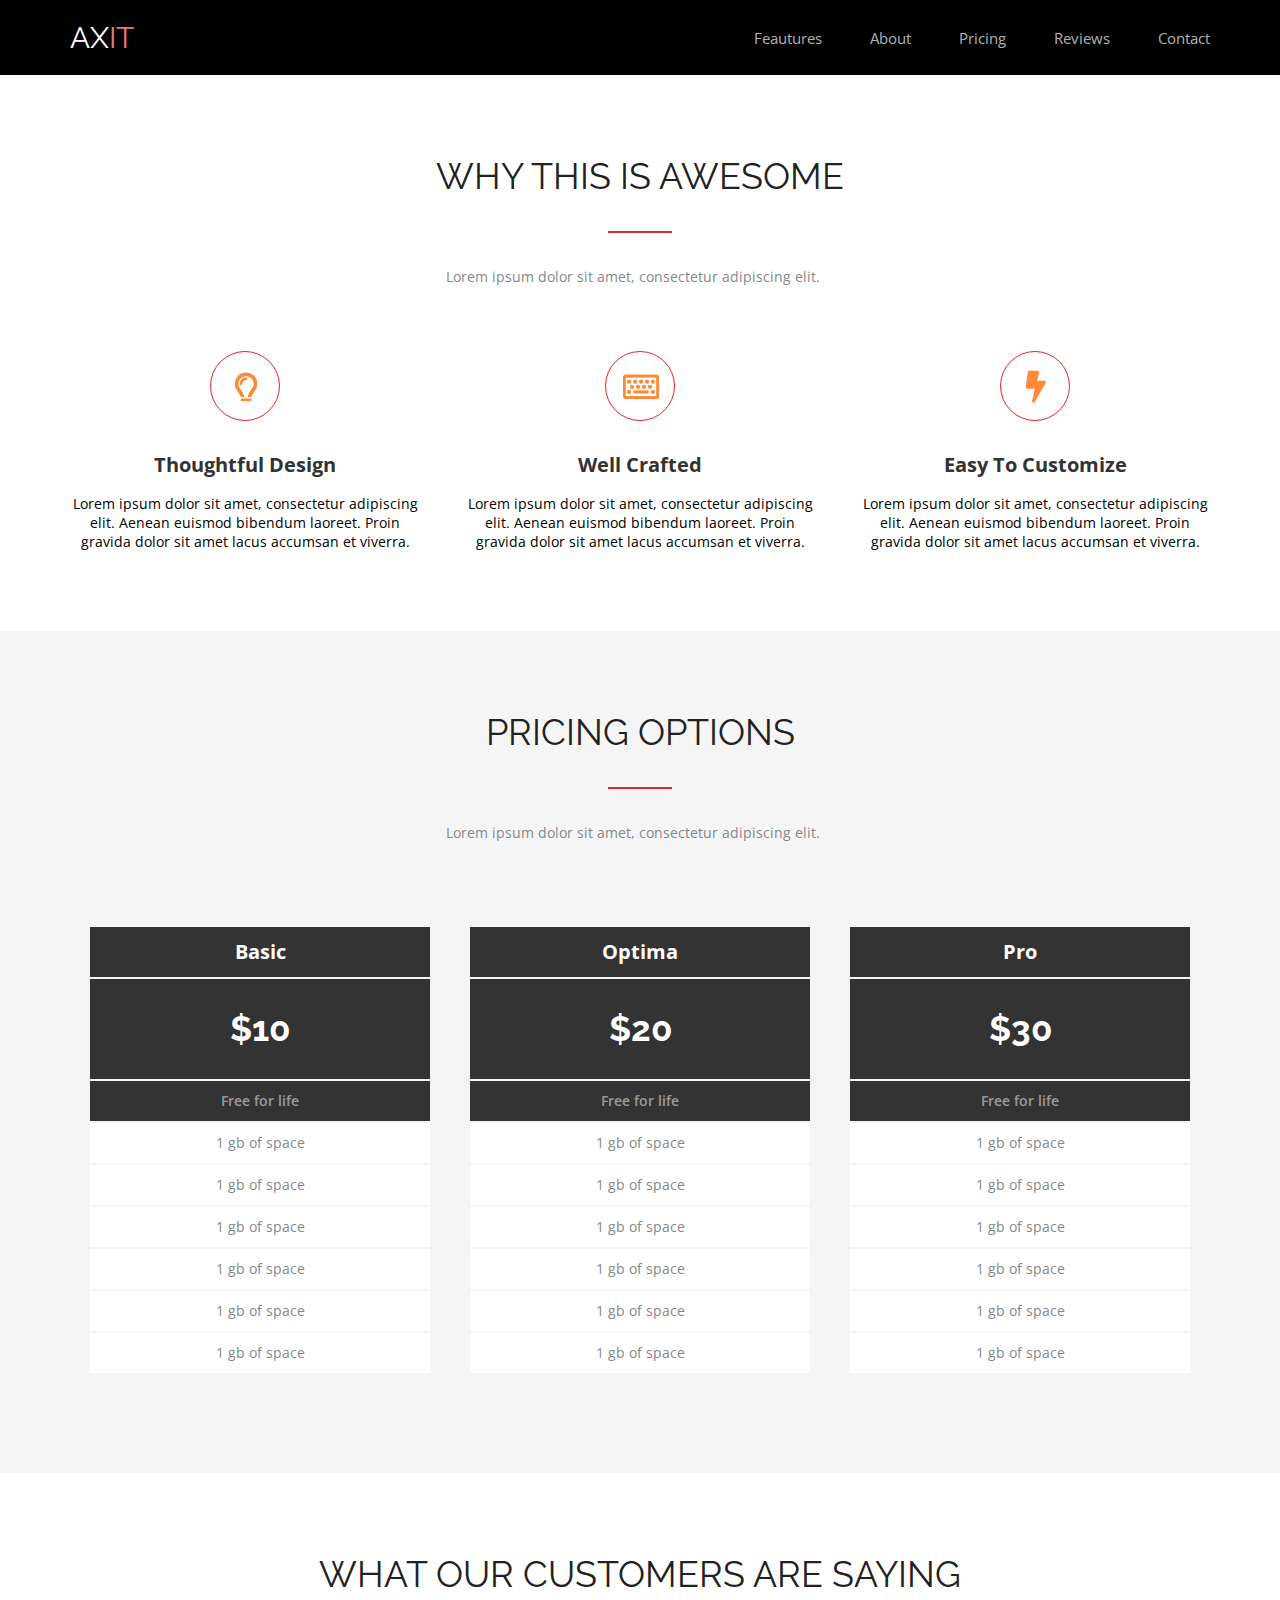
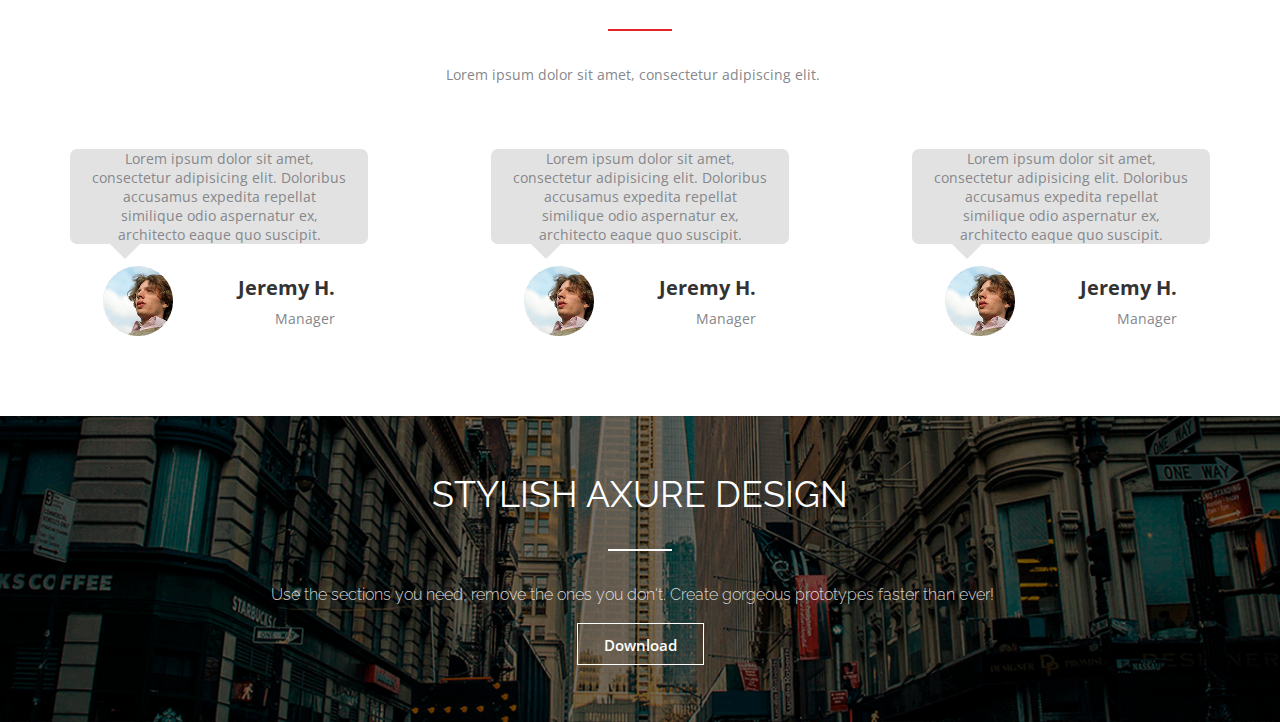
==== Homework-3/index.html @ 027e00f6 "added customers section" ====
<!DOCTYPE html>
<html lang="en">
<head>
    <meta charset="UTF-8">
    <meta name="viewport" content="width=device-width, initial-scale=1.0">
    <link rel="stylesheet" href="./css/index.css">
    <title>awesome</title>
</head>
<body>

    <header class="header">
        <div class="conteiner">
            <div class="header-wrap">
                <div class="logo">
                    AX<span>IT</span>
                </div>
                <nav class="navigation">
                    <ul class="navigation-list">
                        <li class="navigation-list__item">
                            <a href="#">feautures</a>
                        </li>
                        <li class="navigation-list__item">
                            <a href="#">about</a>
                        </li>
                        <li class="navigation-list__item">
                            <a href="#">pricing</a>
                        </li>
                        <li class="navigation-list__item">
                            <a href="#">reviews</a>
                        </li>
                        <li class="navigation-list__item">
                            <a href="#">contact</a>
                        </li>
                    </ul>
                </nav>
            </div>
        </div>

    </header>


    <section class="awesome">
        <div class="conteiner">
            <div class="heading">
                <h2 class="title">
                WHY THIS IS AWESOME
                </h2>
                <div class="description">
                <p>
                    Lorem ipsum dolor sit amet, consectetur adipiscing elit.
                </p>
                </div>
            </div>
            <div class="awesome-wrap">
                <div class="awesome-card">
                    <div class="awesome-card_img">
                        <img src="./img/lamp.png" alt="#">
                    </div>
                    <h3 class="awesome-card_title">Thoughtful Design</h3>
                    <div class="awesome-card_text">
                        <p>Lorem ipsum dolor sit amet, consectetur adipiscing 
                            elit. Aenean euismod bibendum laoreet. Proin gravida  dolor sit amet lacus accumsan et viverra.</p>
                    </div>
                </div>
                <div class="awesome-card">
                    <div class="awesome-card_img">
                        <img src="./img/keyboard.png" alt="#">
                    </div>
                    <h3 class="awesome-card_title">Well Crafted</h3>
                    <div class="awesome-card_text">
                        <p>Lorem ipsum dolor sit amet, consectetur adipiscing 
                            elit. Aenean euismod bibendum laoreet. Proin gravida  dolor sit amet lacus accumsan et viverra.
                            </p>
                    </div>
                </div>
                <div class="awesome-card">
                    <div class="awesome-card_img">
                        <img src="./img/lightning.png" alt="#">
                    </div>
                    <h3 class="awesome-card_title">Easy To Customize</h3>
                    <div class="awesome-card_text">
                        <p>Lorem ipsum dolor sit amet, consectetur adipiscing 
                            elit. Aenean euismod bibendum laoreet. Proin gravida  dolor sit amet lacus accumsan et viverra.</p>
                    </div>
                </div>
            </div>
        </div>
    </section>
    <section class="pricing">
        <div class="conteiner">
            <div class="heading">
                <h2 class="title">
                    pricing options
                </h2>
                <div class="description">
                <p>
                    Lorem ipsum dolor sit amet, consectetur adipiscing elit.
                </p>
                </div>
            </div>
            <div class="card-pricing">
                <ul class="list">
                    <div class="list-item">
                    <li class="list-item_tariff">
                        Basic
                    </li>
                    <li class="list-item_cost">
                        $10
                    </li>
                    <li class="list-item_duration">
                        Free for life
                    </li>
                    <li class="list-item_quantity">
                        1 gb of space
                    </li>
                    <li class="list-item_quantity">
                        1 gb of space
                    </li>
                    <li class="list-item_quantity">
                        1 gb of space
                    </li>
                    <li class="list-item_quantity">
                        1 gb of space
                    </li>
                    <li class="list-item_quantity">
                        1 gb of space
                    </li>
                    <li class="list-item_quantity">
                        1 gb of space
                    </li>
                    </div>
                </ul>
                <ul class="list">
                    <div class="list-item">
                    <li class="list-item_tariff">
                        Optima
                    </li>
                    <li class="list-item_cost">
                        $20
                    </li>
                    <li class="list-item_duration">
                        Free for life
                    </li>
                    <li class="list-item_quantity">
                        1 gb of space
                    </li>
                    <li class="list-item_quantity">
                        1 gb of space
                    </li>
                    <li class="list-item_quantity">
                        1 gb of space
                    </li>
                    <li class="list-item_quantity">
                        1 gb of space
                    </li>
                    <li class="list-item_quantity">
                        1 gb of space
                    </li>
                    <li class="list-item_quantity">
                        1 gb of space
                    </li>
                    </div>
                </ul>
                <ul class="list">
                    <div class="list-item">
                    <li class="list-item_tariff">
                        Pro
                    </li>
                    <li class="list-item_cost">
                        $30
                    </li>
                    <li class="list-item_duration">
                        Free for life
                    </li>
                    <li class="list-item_quantity">
                        1 gb of space
                    </li>
                    <li class="list-item_quantity">
                        1 gb of space
                    </li>
                    <li class="list-item_quantity">
                        1 gb of space
                    </li>
                    <li class="list-item_quantity">
                        1 gb of space
                    </li>
                    <li class="list-item_quantity">
                        1 gb of space
                    </li>
                    <li class="list-item_quantity">
                        1 gb of space
                    </li>
                    </div>
                </ul>
               
            </div>
        </div>
    </section>

    <section class="customers">
        <div class="conteiner">
            <div class="heading">
                <h2 class="title">
                    what our customers are saying
                </h2>
                <div class="description">
                <p>
                    Lorem ipsum dolor sit amet, consectetur adipiscing elit.
                </p>
                </div>
            </div>
            <div class="customers-wrap">
                <div class="customers-card">
                    <div class="customers-card-text">
                        <p>
                            Lorem ipsum dolor sit amet, 
                            consectetur adipisicing elit. Doloribus 
                            accusamus expedita repellat similique 
                            odio aspernatur ex, architecto eaque 
                            quo suscipit.
                    </div>
                    <div class="customers-card-customer">
                        <div class="customers-card-customer-img">
                            <img src="./img/avatar_2_u231@1X 1.png" alt="#">
                        </div>
                        <div class="customers-card-customer-description">
                            <span class="name">
                                Jeremy H.
                            </span>
                            <span class="profession">
                                Manager
                            </span>
                        </div>
                    </div>
                </div>
                <div class="customers-card">
                    <div class="customers-card-text">
                        <p>
                            Lorem ipsum dolor sit amet, 
                            consectetur adipisicing elit. Doloribus 
                            accusamus expedita repellat similique 
                            odio aspernatur ex, architecto eaque 
                            quo suscipit.
                        </p>
                    </div>
                    <div class="customers-card-customer">
                        <div class="customers-card-customer-img">
                            <img src="./img/avatar_2_u231@1X 1.png" alt="#">
                        </div>
                        <div class="customers-card-customer-description">
                            <span class="name">
                                Jeremy H.
                            </span>
                            <span class="profession">
                                Manager
                            </span>
                        </div>
                    </div>
                </div>
                <div class="customers-card">
                    <div class="customers-card-text">
                        <p>
                            Lorem ipsum dolor sit amet, 
                            consectetur adipisicing elit. Doloribus 
                            accusamus expedita repellat similique 
                            odio aspernatur ex, architecto eaque 
                            quo suscipit.
                        </p>
                    </div>
                    <div class="customers-card-customer">
                        <div class="customers-card-customer-img">
                            <img src="./img/avatar_2_u231@1X 1.png" alt="#">
                        </div>
                        <div class="customers-card-customer-description">
                            <span class="name">
                                Jeremy H.
                            </span>
                            <span class="profession">
                                Manager
                            </span>
                        </div>
                    </div>
                </div>
            </div>
        </div>
    </section>

    <section class="axura">
        <div class="conteiner">
            <div class="axura-heading">
                <h2 class="axura-title">
                    STYLISH AXURE DESIGN
                </h2>
                <div class="axura-description">
                <p>
                    Use the sections you need, remove the ones you don't.  Create gorgeous prototypes faster than ever!
                </p>
                </div>
            </div>
            
            <div class="button_wrap">
                <div class="button">
                    <a href="#" class="button_link">
                       Download
                   </a>
                   </div>
            </div> 
        </div>
    </section>
</body>
</html>
---- Homework-3/css/index.css ----
@import url(./fonts.css);
@import url(./awesome.css);
@import url(./pricing.css);
@import url(./header.css);
@import url(./axure.css);
@import url(./customers.css);

* {
    margin: 0;
    padding: 0;
    box-sizing: border-box;
    list-style: none;
    text-decoration: none;
}
html {
  font-family: "Open Sans", "Raleway", sans-serif;
}
.conteiner {
    max-width: 1170px;
    padding: 0 15px;
    margin: auto;
  }
.heading {
  margin-bottom: 65px;
}
  .title {
    color:#212121;
    text-align: center;
    font-size: 36px;
    font-weight: 400;
    font-family: "Raleway";
    text-transform: uppercase;
}
.description {
    color: #86878B;
    text-align: center;
    font-size: 14px;
    font-weight: 400;
    margin: 0 14px 19px 0;
}
.title:after {
  content: "";
  width: 64px;
  height: 2px;
  background-color: #E72424;
  margin: 34px auto 34px;
  display: block;
}
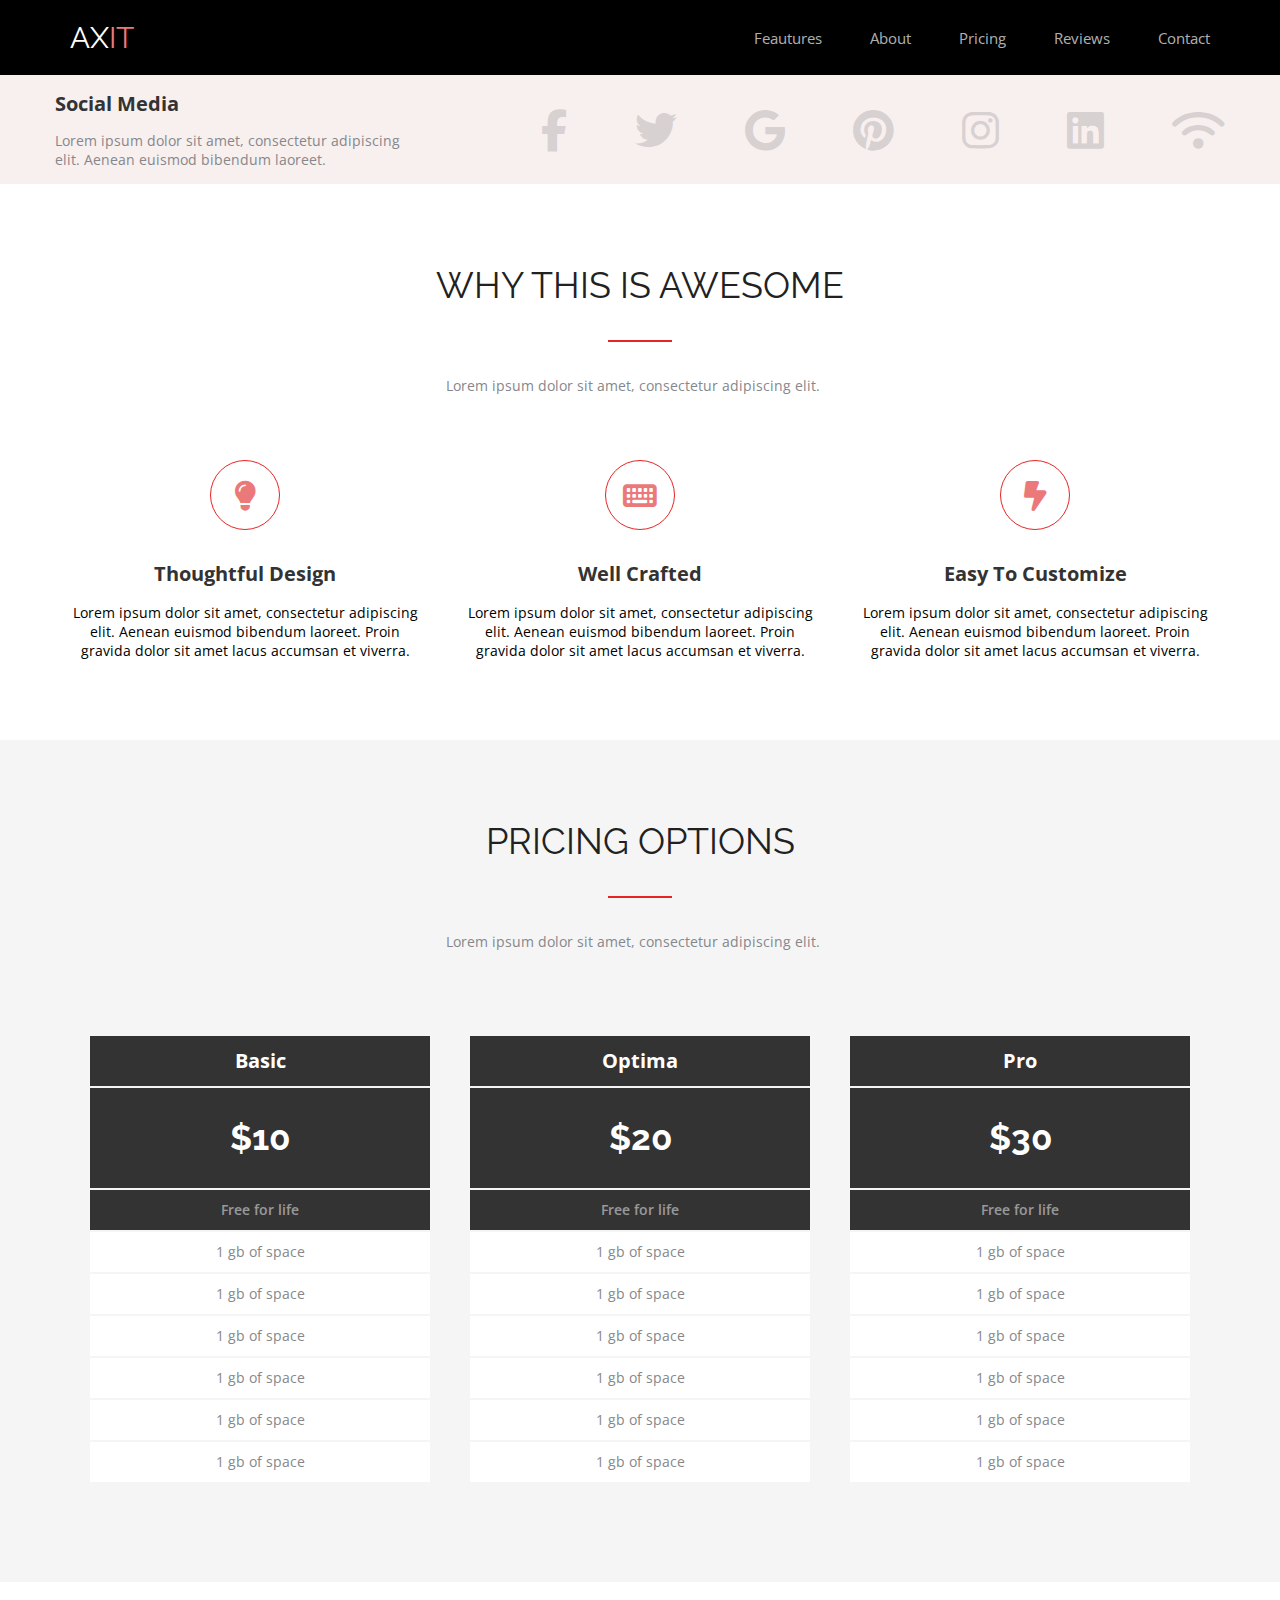
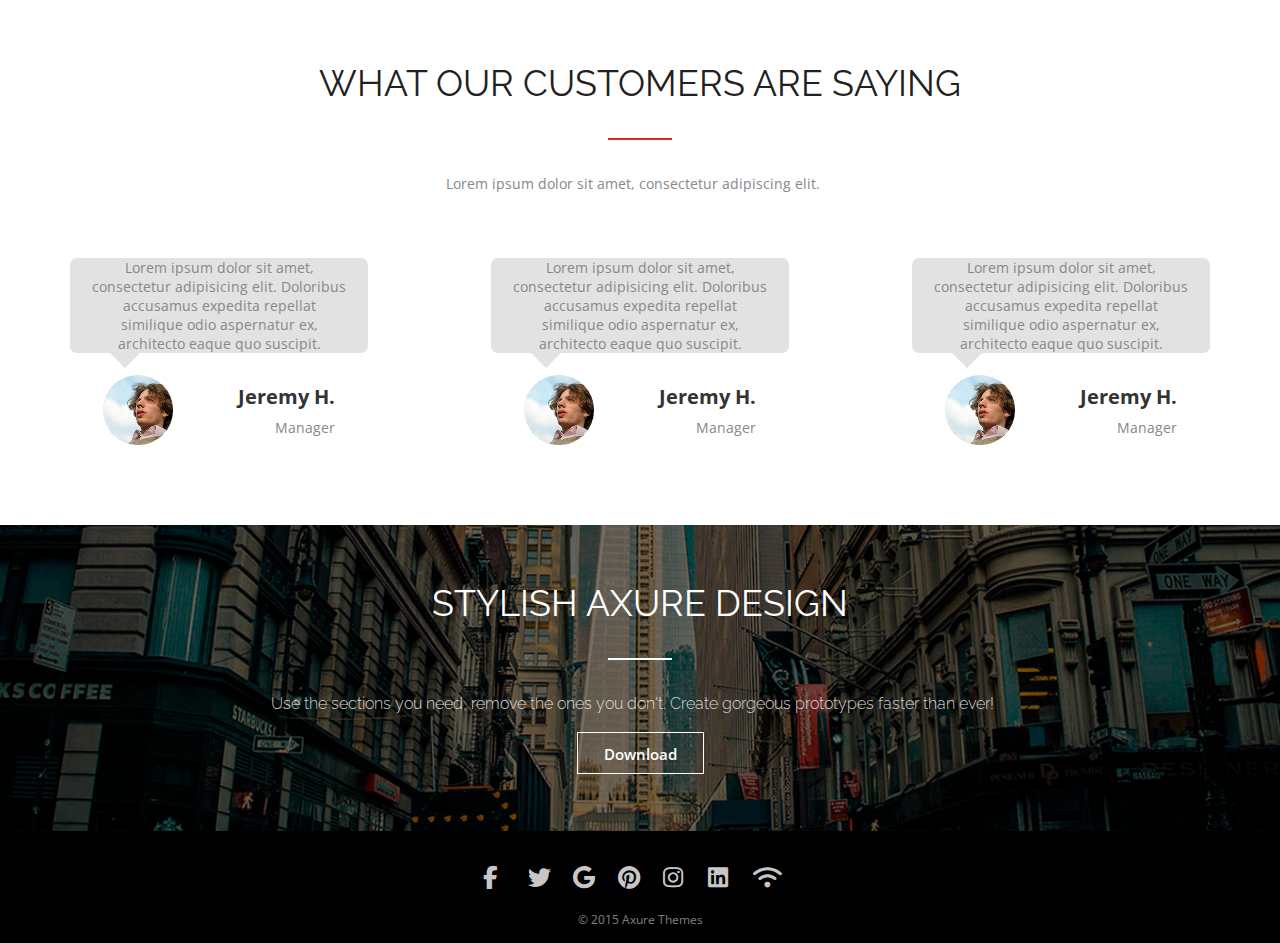
==== commit a34f8783: "added" ====
--- a/Homework-3/index.html
+++ b/Homework-3/index.html
@@ -38,6 +38,48 @@
 
     </header>
 
+    <section class="social">
+        <div class="conteiner">
+            <div class="social-wrap">
+                <div class="social-media">
+                    <h2 class="title-social">
+                        Social Media
+                    </h2>
+                    <div class="description-social">
+                        <p>
+                            Lorem ipsum dolor sit amet, consectetur adipiscing elit. 
+                            Aenean euismod bibendum laoreet. 
+                        </p>
+                    </div>
+                </div>
+                <div class="social-icons">
+                    <ul class="social-list">
+                    <li class="social-list-icon"> 
+                        <a class="social-list-icons" href="#"><i class="fa-brands fa-facebook-f"></i></a>
+                    </li>
+                    <li class="social-list-icon">
+                        <a href="#"><i class="fa-brands fa-twitter"></i></a>
+                    </li>
+                    <li class="social-list-icon">
+                        <a href="#"><i class="fa-brands fa-google"></i></a>
+                    </li>
+                    <li class="social-list-icon">
+                        <a href="#"><i class="fa-brands fa-pinterest"></i></a>
+                    </li>
+                    <li class="social-list-icon">
+                        <a href="#"><i class="fa-brands fa-instagram"></i></a>
+                    </li>
+                    <li class="social-list-icon">
+                        <a href="#"><i class="fa-brands fa-linkedin"></i></a>
+                    </li>
+                    <li class="social-list-icon">
+                        <a href="#"><i class="fa-solid fa-wifi"></i></a>
+                    </li>
+                    </ul>
+                </div>
+            </div>
+        </div>
+    </section>
 
     <section class="awesome">
         <div class="conteiner">
@@ -53,8 +95,7 @@
             </div>
             <div class="awesome-wrap">
                 <div class="awesome-card">
-                    <div class="awesome-card_img">
-                        <img src="./img/lamp.png" alt="#">
+                    <div class="awesome-card-circle_lightbulb">
                     </div>
                     <h3 class="awesome-card_title">Thoughtful Design</h3>
                     <div class="awesome-card_text">
@@ -63,8 +104,7 @@
                     </div>
                 </div>
                 <div class="awesome-card">
-                    <div class="awesome-card_img">
-                        <img src="./img/keyboard.png" alt="#">
+                    <div class="awesome-card-circle_keyboard">
                     </div>
                     <h3 class="awesome-card_title">Well Crafted</h3>
                     <div class="awesome-card_text">
@@ -74,8 +114,7 @@
                     </div>
                 </div>
                 <div class="awesome-card">
-                    <div class="awesome-card_img">
-                        <img src="./img/lightning.png" alt="#">
+                    <div class="awesome-card-circle_bolt-lightning">
                     </div>
                     <h3 class="awesome-card_title">Easy To Customize</h3>
                     <div class="awesome-card_text">
@@ -307,5 +346,37 @@
             </div> 
         </div>
     </section>
+    <footer class="footer">
+        <div class="conteiner">
+            <div class="footer-icons">
+                <ul class="footer-icons-list">
+                    <li class="list-icons"> 
+                        <a class="list-icons" href="#"><i class="fa-brands fa-facebook-f"></i></a>
+                    </li>
+                    <li class="list-icons">
+                        <a href="#"><i class="fa-brands fa-twitter"></i></a>
+                    </li>
+                    <li class="list-icons">
+                        <a href="#"><i class="fa-brands fa-google"></i></a>
+                    </li>
+                    <li class="list-icons">
+                        <a href="#"><i class="fa-brands fa-pinterest"></i></a>
+                    </li>
+                    <li class="list-icons">
+                        <a href="#"><i class="fa-brands fa-instagram"></i></a>
+                    </li>
+                    <li class="list-icons">
+                        <a href="#"><i class="fa-brands fa-linkedin"></i></a>
+                    </li>
+                    <li class="list-icons">
+                        <a href="#"><i class="fa-solid fa-wifi"></i></a>
+                    </li>
+                </ul>
+                <p>
+                    © 2015 Axure Themes
+                </p>
+            </div>
+        </div>
+    </footer>
 </body>
 </html>--- a/Homework-3/css/index.css
+++ b/Homework-3/css/index.css
@@ -4,6 +4,9 @@
 @import url(./header.css);
 @import url(./axure.css);
 @import url(./customers.css);
+@import url(./cdn.css);
+@import url(./social.css);
+@import url(./footer.css);
 
 * {
     margin: 0;
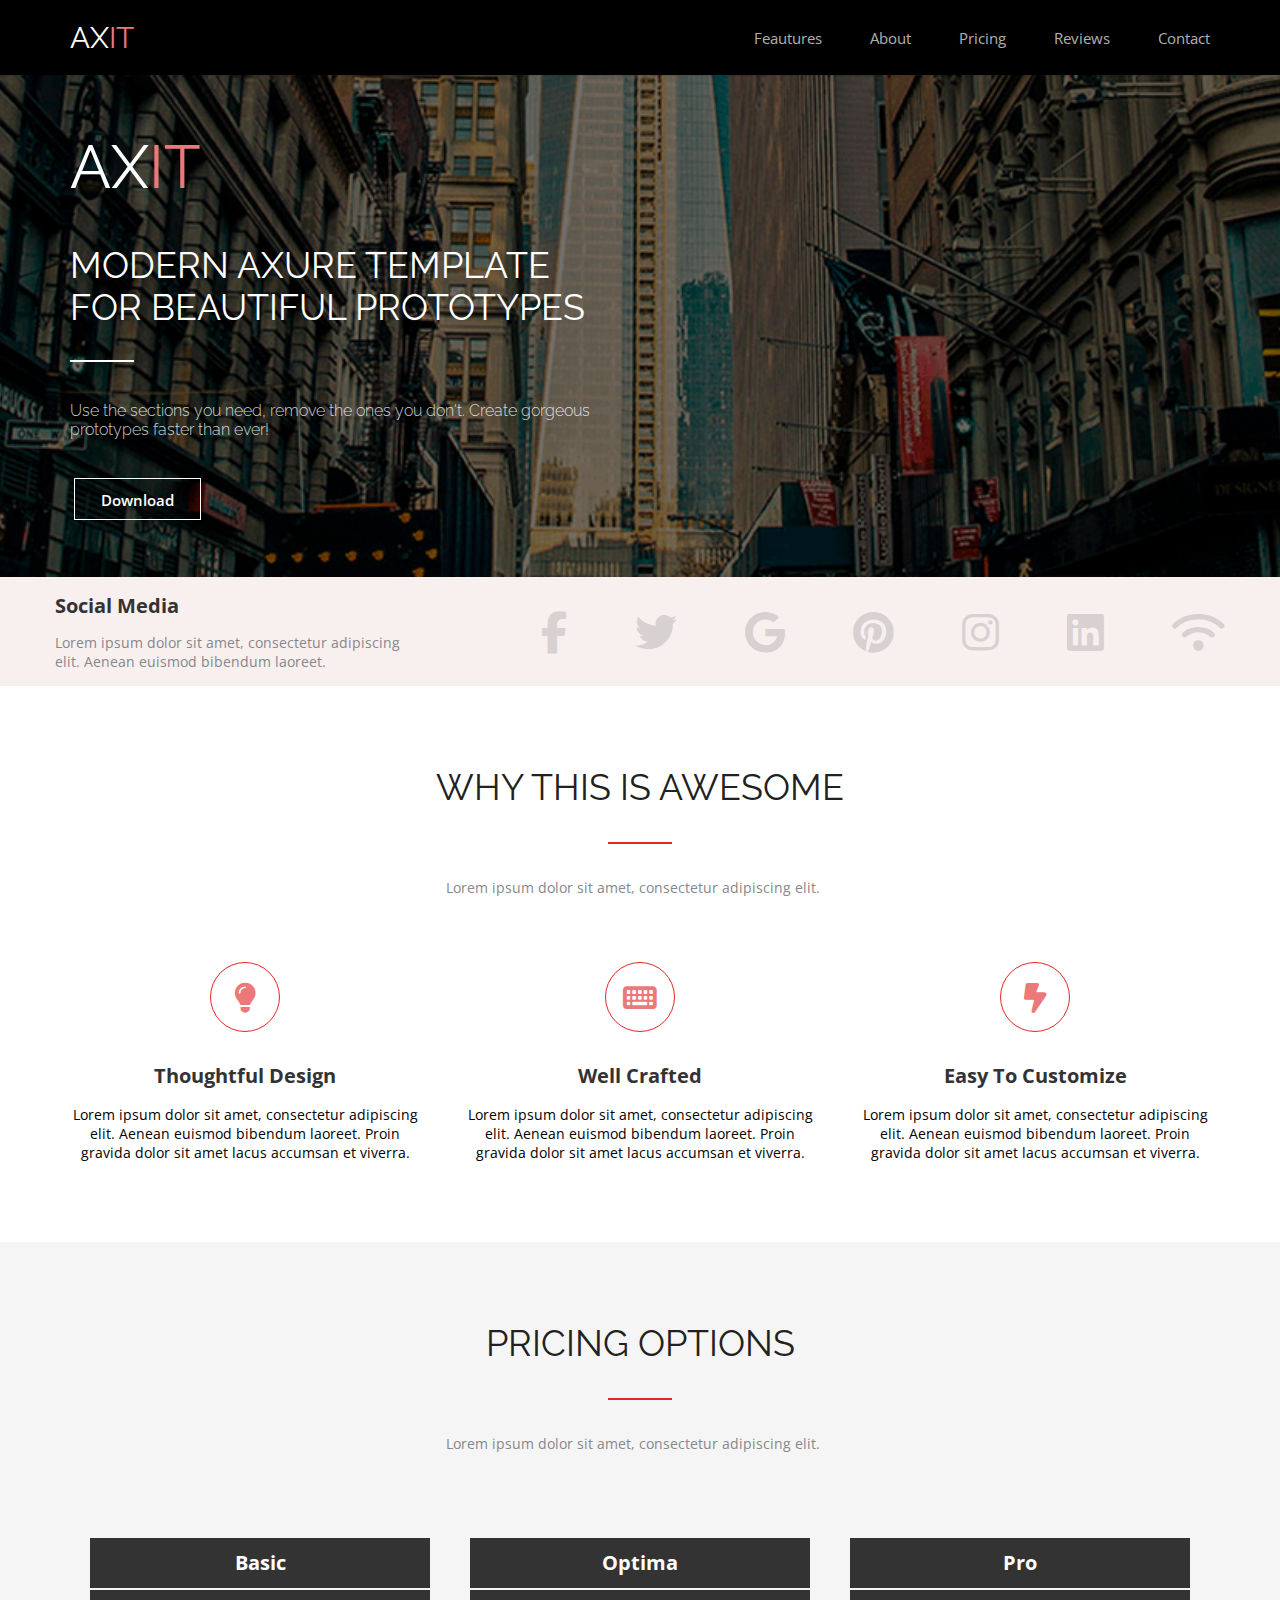
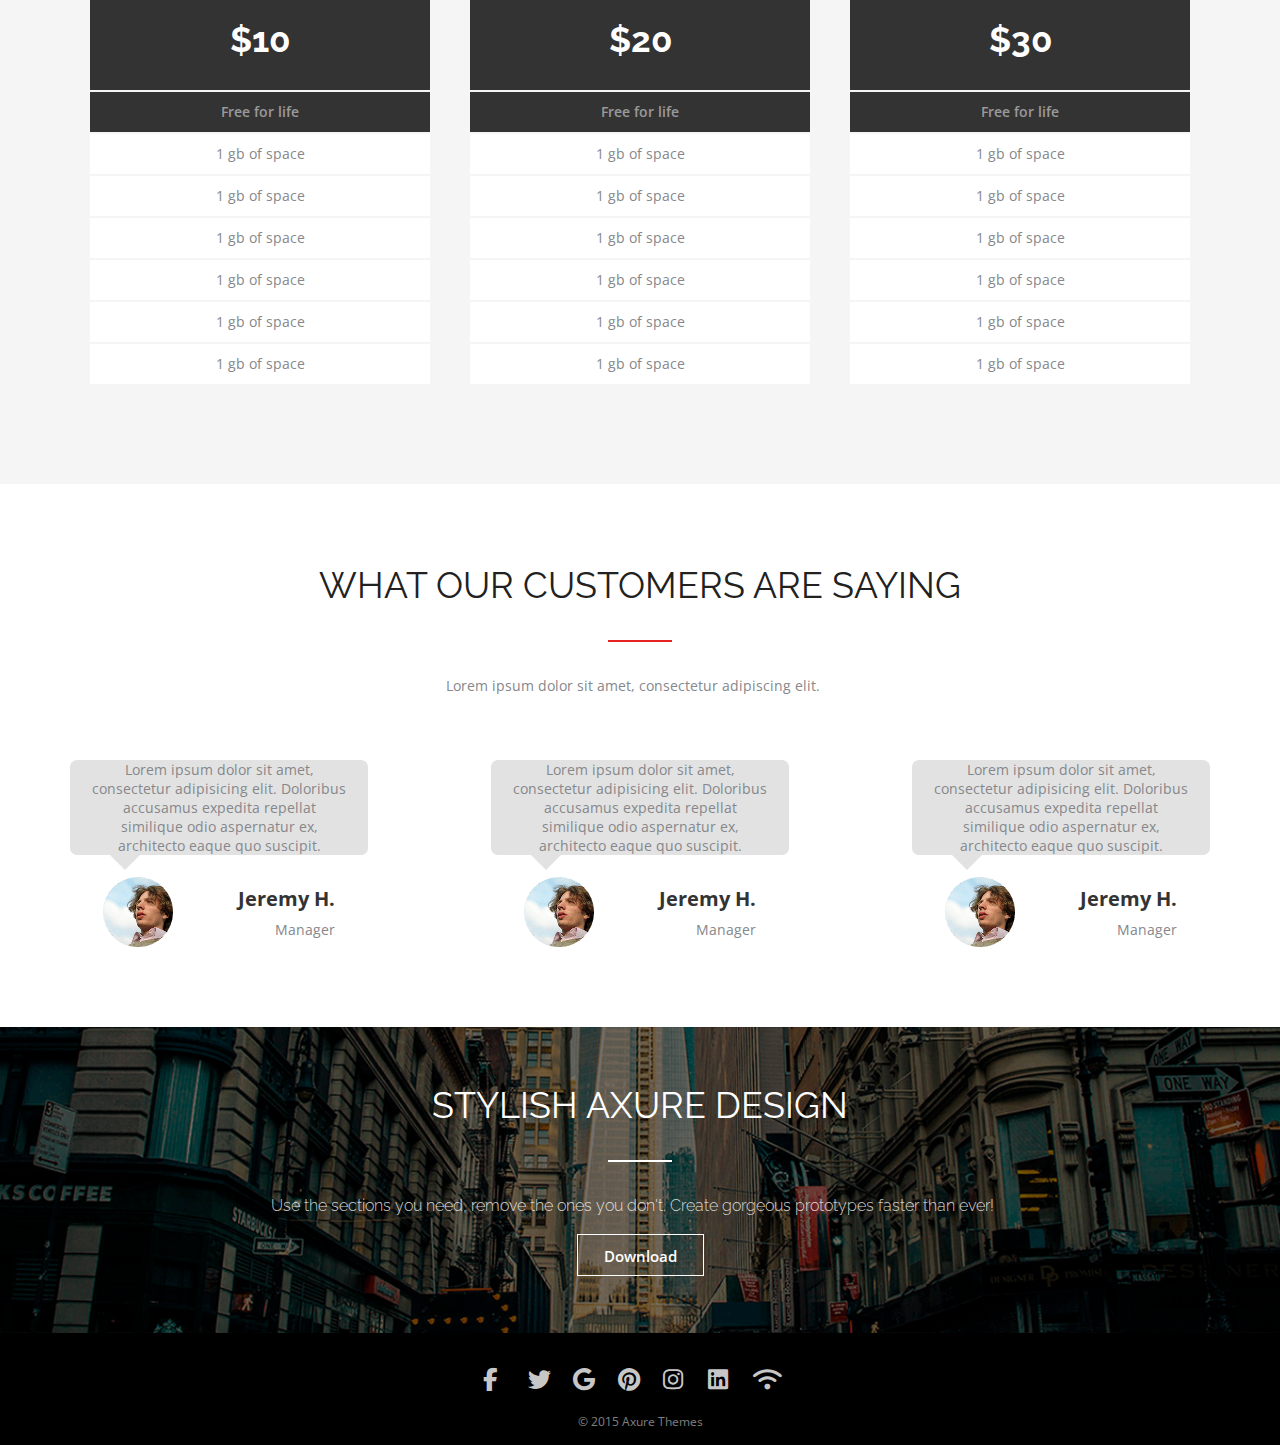
==== commit 767557db: "added start section axit" ====
--- a/Homework-3/index.html
+++ b/Homework-3/index.html
@@ -35,8 +35,36 @@
                 </nav>
             </div>
         </div>
-
     </header>
+
+    <section class="axit">
+        <div class="conteiner">
+            <div class="axit-wrap">
+                <div class="axit-information">
+                    <div class="logo_axit">
+                        AX<span>IT</span>
+                    </div>
+                    <div class="axit-heading">
+                        <h1 class="axit-title">
+                            MODERN AXURE TEMPLATE FOR BEAUTIFUL PROTOTYPES
+                        </h1>
+                        <div class="axit-description">
+                        <p>
+                            Use the sections you need, remove the ones you don't.  Create gorgeous prototypes faster than ever!
+                        </p>
+                        </div>
+                    </div>
+                    <div class="button_wrap">
+                        <div class="button">
+                            <a href="#" class="button_link">
+                               Download
+                           </a>
+                           </div>
+                    </div> 
+                </div>
+            </div>
+        </div>
+    </section>
 
     <section class="social">
         <div class="conteiner">
@@ -54,26 +82,40 @@
                 </div>
                 <div class="social-icons">
                     <ul class="social-list">
-                    <li class="social-list-icon"> 
-                        <a class="social-list-icons" href="#"><i class="fa-brands fa-facebook-f"></i></a>
-                    </li>
-                    <li class="social-list-icon">
-                        <a href="#"><i class="fa-brands fa-twitter"></i></a>
-                    </li>
-                    <li class="social-list-icon">
-                        <a href="#"><i class="fa-brands fa-google"></i></a>
-                    </li>
-                    <li class="social-list-icon">
-                        <a href="#"><i class="fa-brands fa-pinterest"></i></a>
-                    </li>
-                    <li class="social-list-icon">
-                        <a href="#"><i class="fa-brands fa-instagram"></i></a>
-                    </li>
-                    <li class="social-list-icon">
-                        <a href="#"><i class="fa-brands fa-linkedin"></i></a>
-                    </li>
-                    <li class="social-list-icon">
-                        <a href="#"><i class="fa-solid fa-wifi"></i></a>
+                    <li class="social_list_icon"> 
+                        <a href="#" class="icon-link">
+                            <i class="fa-brands fa-facebook-f list_icon"></i>
+                        </a>
+                    </li>
+                    <li class="social_list_icon">
+                        <a href="#" class="icon-link">
+                            <i class="fa-brands fa-twitter list_icon"></i>
+                        </a>
+                    </li>
+                    <li class="social_list_icon">
+                        <a href="#" class="icon-link">
+                            <i class="fa-brands fa-google list_icon"></i>
+                        </a>
+                    </li>
+                    <li class="social_list_icon">
+                        <a href="#" class="icon-link">
+                            <i class="fa-brands fa-pinterest list_icon"></i>
+                        </a>
+                    </li>
+                    <li class="social_list_icon">
+                        <a href="#" class="icon-link">
+                            <i class="fa-brands fa-instagram list_icon"></i>
+                        </a>
+                    </li>
+                    <li class="social_list_icon">
+                        <a href="#" class="icon-link">
+                            <i class="fa-brands fa-linkedin list_icon"></i>
+                        </a>
+                    </li>
+                    <li class="social_list_icon">
+                        <a href="#" class="icon-link">
+                            <i class="fa-solid fa-wifi list_icon"></i>
+                        </a>
                     </li>
                     </ul>
                 </div>
--- a/Homework-3/css/index.css
+++ b/Homework-3/css/index.css
@@ -7,6 +7,7 @@
 @import url(./cdn.css);
 @import url(./social.css);
 @import url(./footer.css);
+@import url(./axit.css);
 
 * {
     margin: 0;
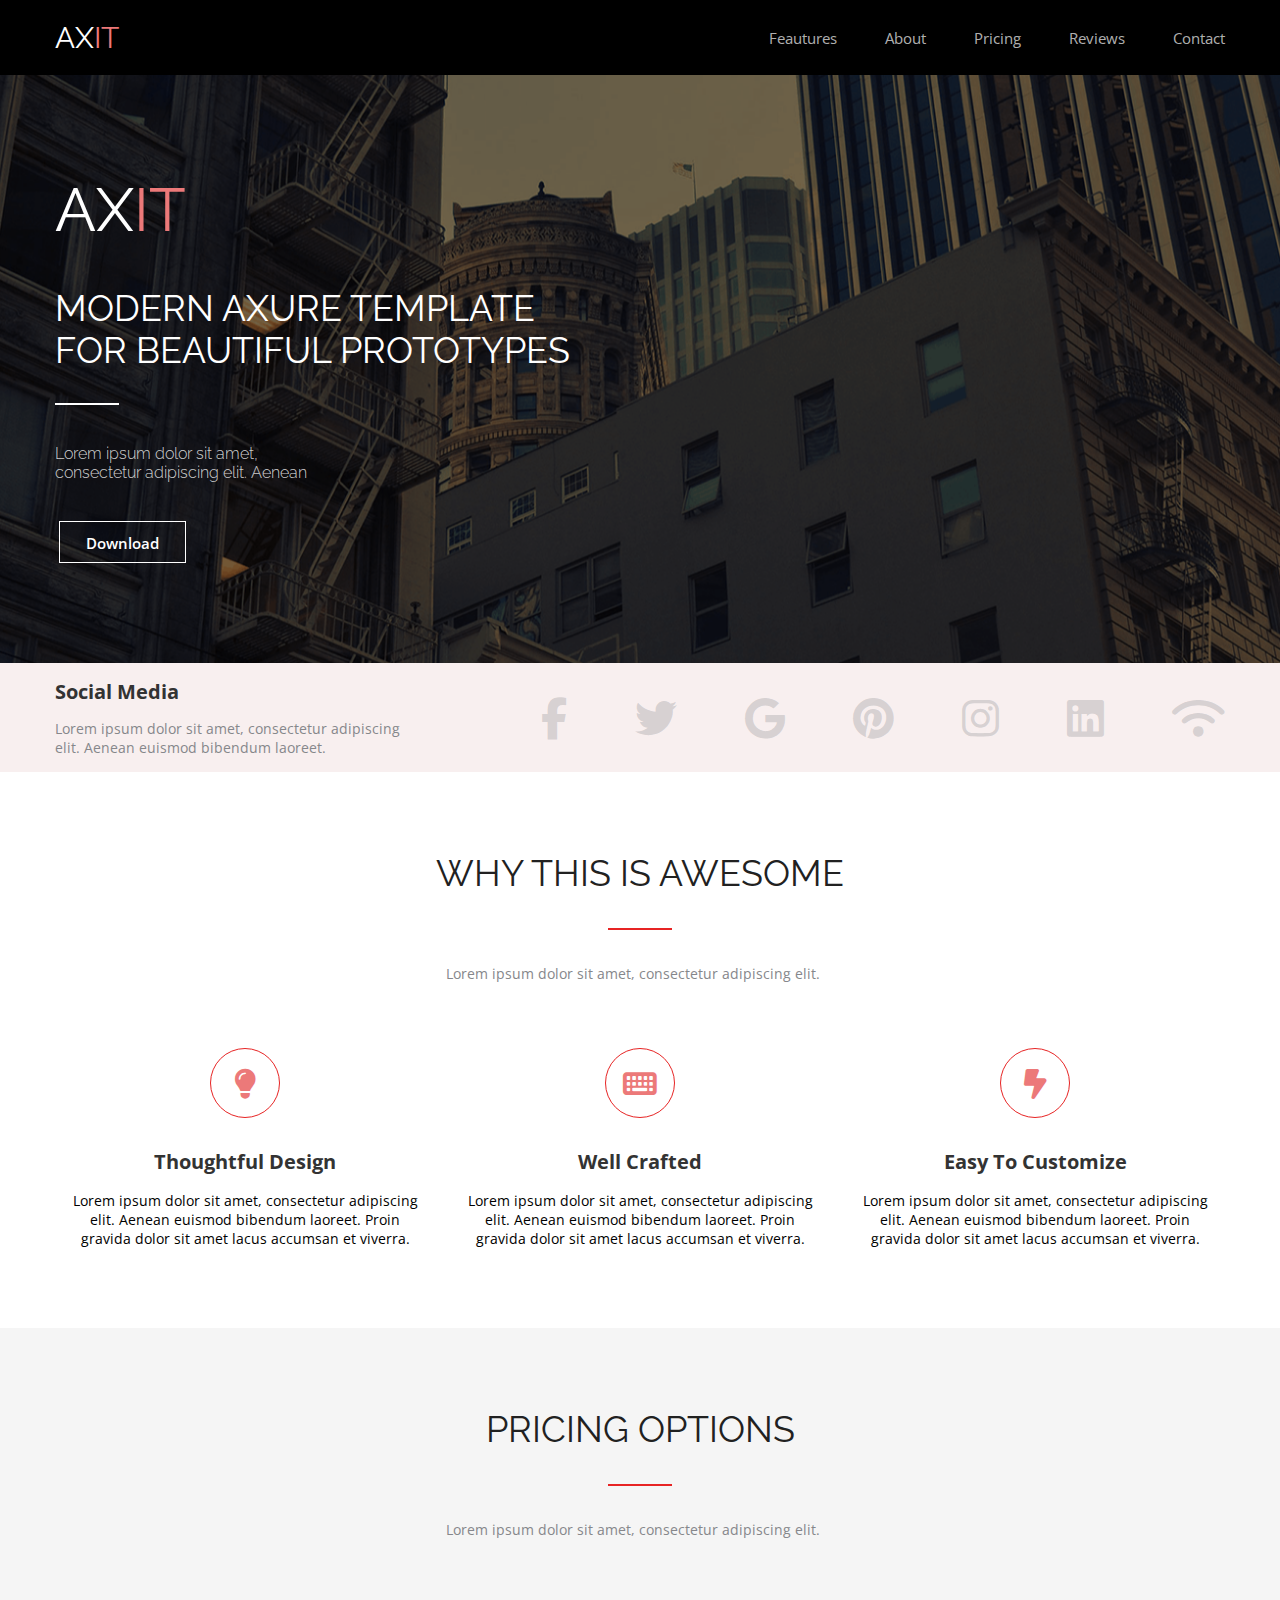
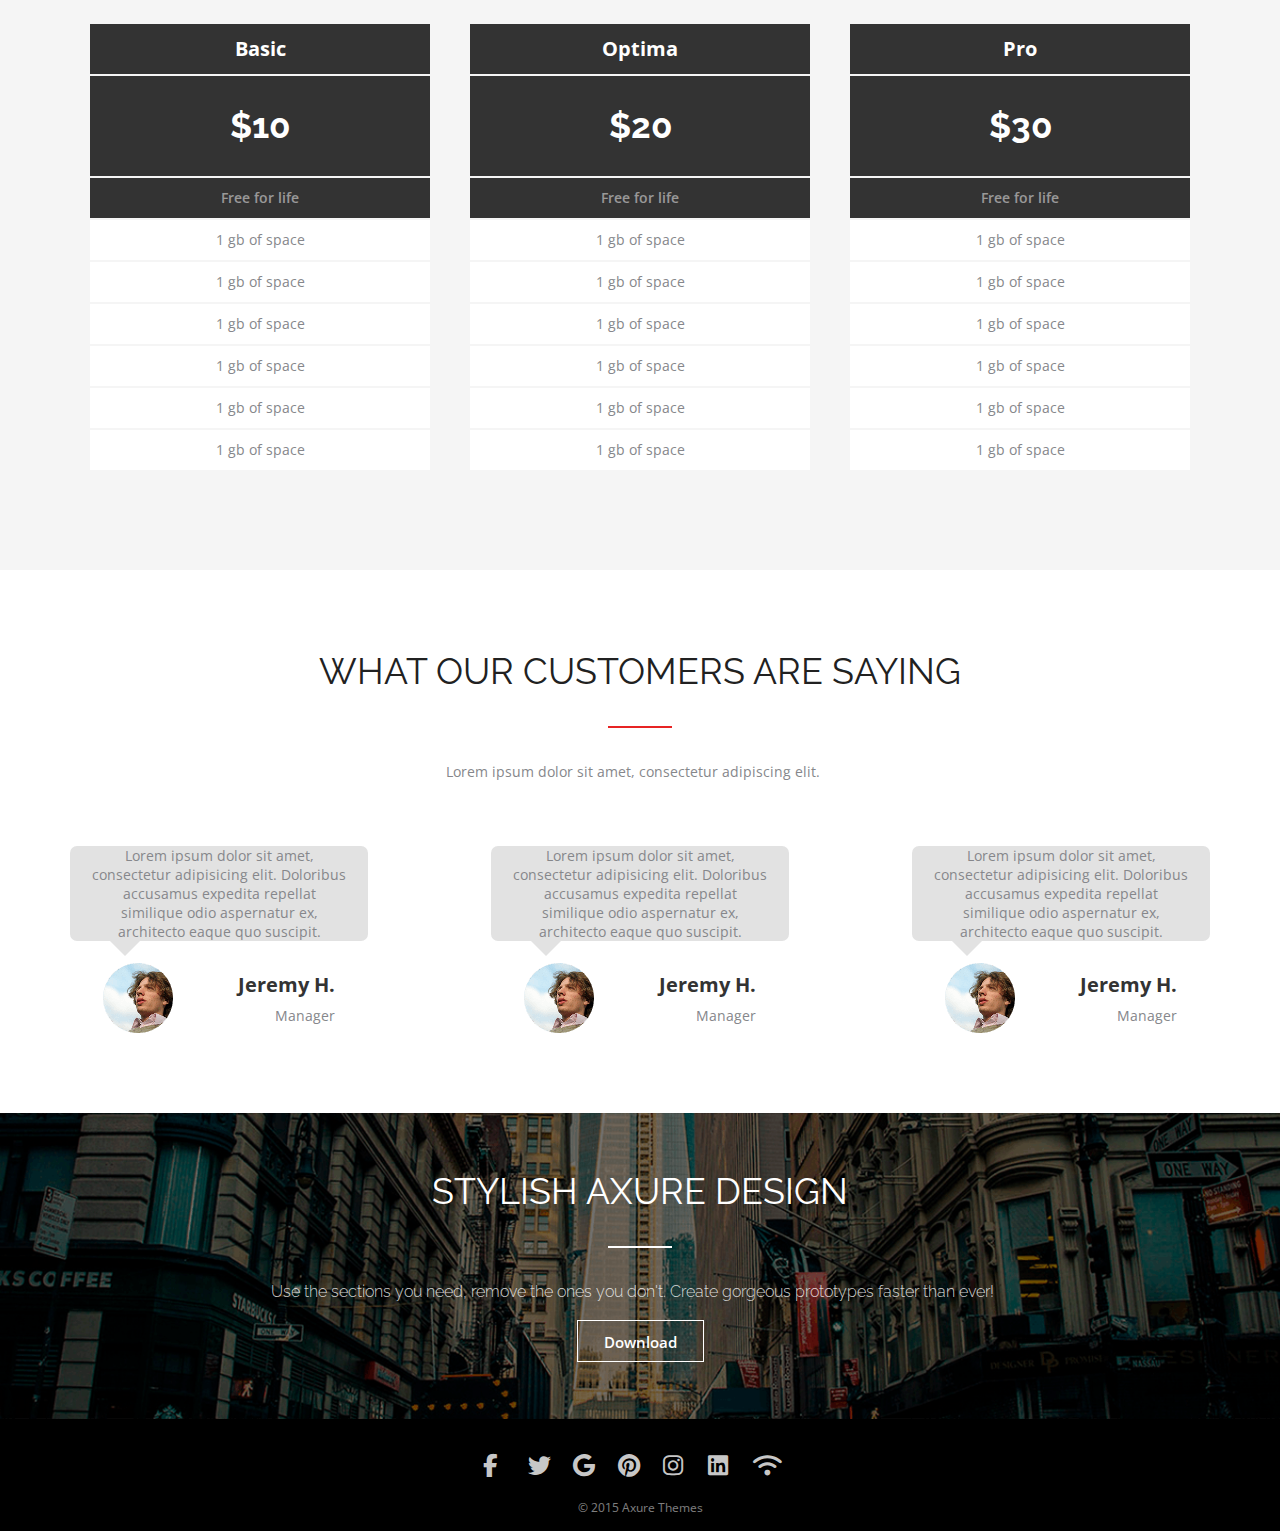
==== commit 430d509c: "added axit" ====
--- a/Homework-3/index.html
+++ b/Homework-3/index.html
@@ -50,7 +50,7 @@
                         </h1>
                         <div class="axit-description">
                         <p>
-                            Use the sections you need, remove the ones you don't.  Create gorgeous prototypes faster than ever!
+                            Lorem ipsum dolor sit amet, consectetur adipiscing elit. Aenean
                         </p>
                         </div>
                     </div>
@@ -62,6 +62,7 @@
                            </div>
                     </div> 
                 </div>
+                <div class="form"></div>
             </div>
         </div>
     </section>
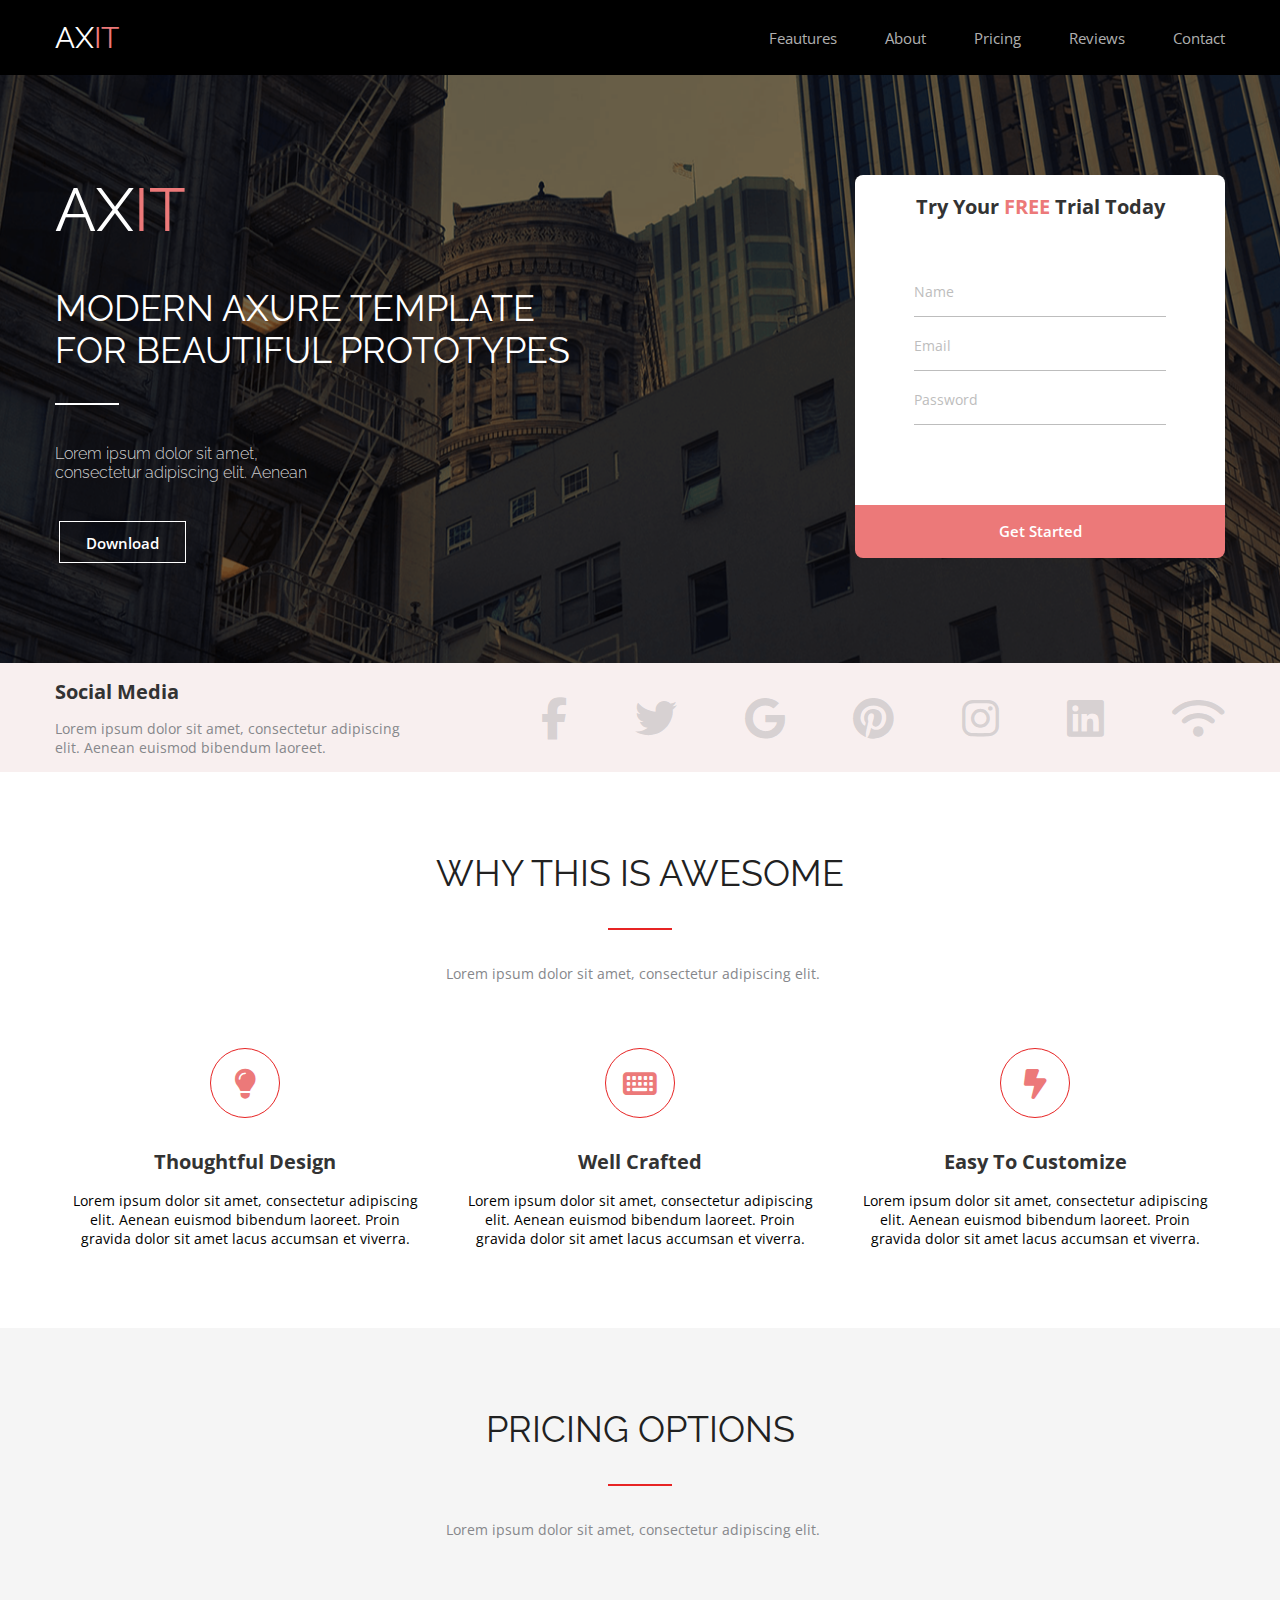
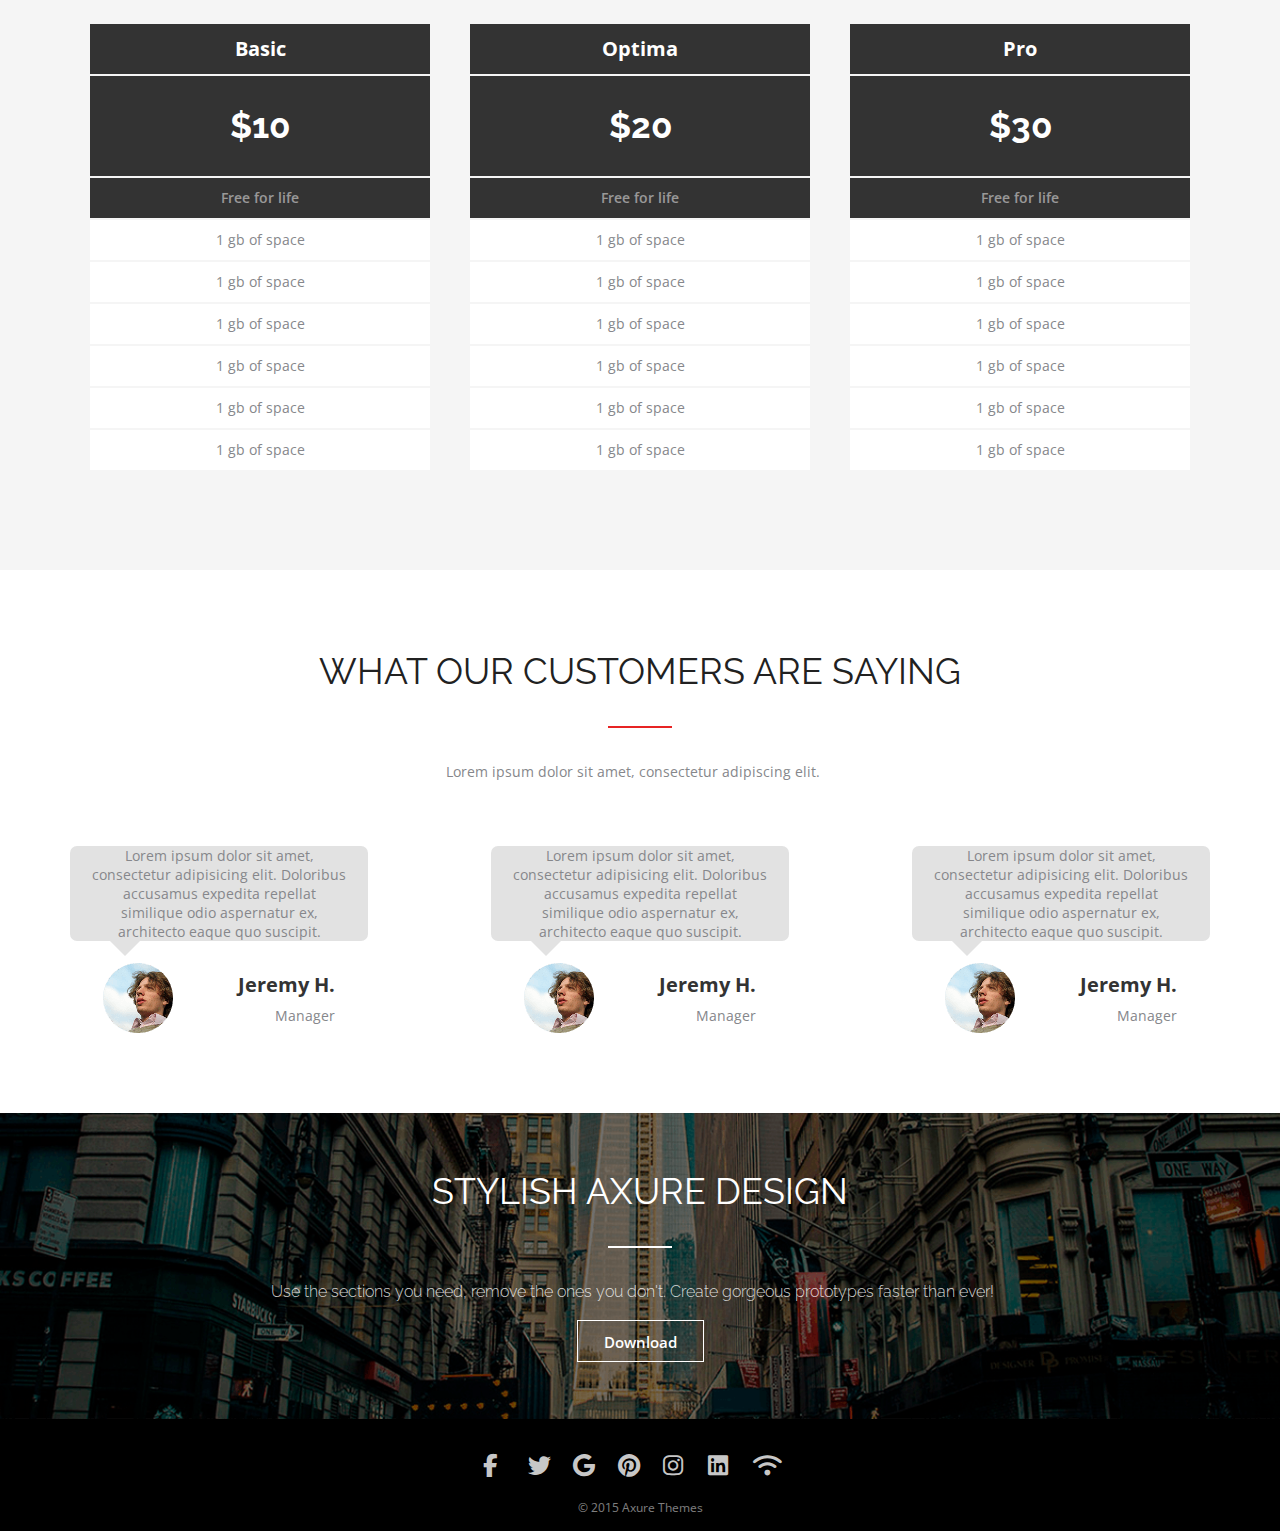
==== commit fe01104e: "added axit all" ====
--- a/Homework-3/index.html
+++ b/Homework-3/index.html
@@ -59,10 +59,31 @@
                             <a href="#" class="button_link">
                                Download
                            </a>
-                           </div>
+                        </div>
                     </div> 
                 </div>
-                <div class="form"></div>
+                <form action="#" name="card-free_trial" id="card-free_trial">
+                    <div class="content">
+                            <h3>Try Your <span>FREE</span> Trial Today</h3>
+                        <ul class="card-items">
+                            <li class="item">
+                                <label for="client name">Name</label>
+                                <input type="text" id="client name" required>
+                            </li>
+                            <li class="item">
+                                <label for=" client email">Email</label>
+                                <input type="email" id="client email" required>
+                            </li>
+                            <li class="item">
+                                <label for="client password">Password</label>
+                                <input type="password" id="client password" required>
+                            </li>
+                        </ul>
+                    </div>
+                    <div class="card-button">
+                        <button type="submit" form="card-free_trial">Get Started</button>
+                    </div>
+                </form>
             </div>
         </div>
     </section>
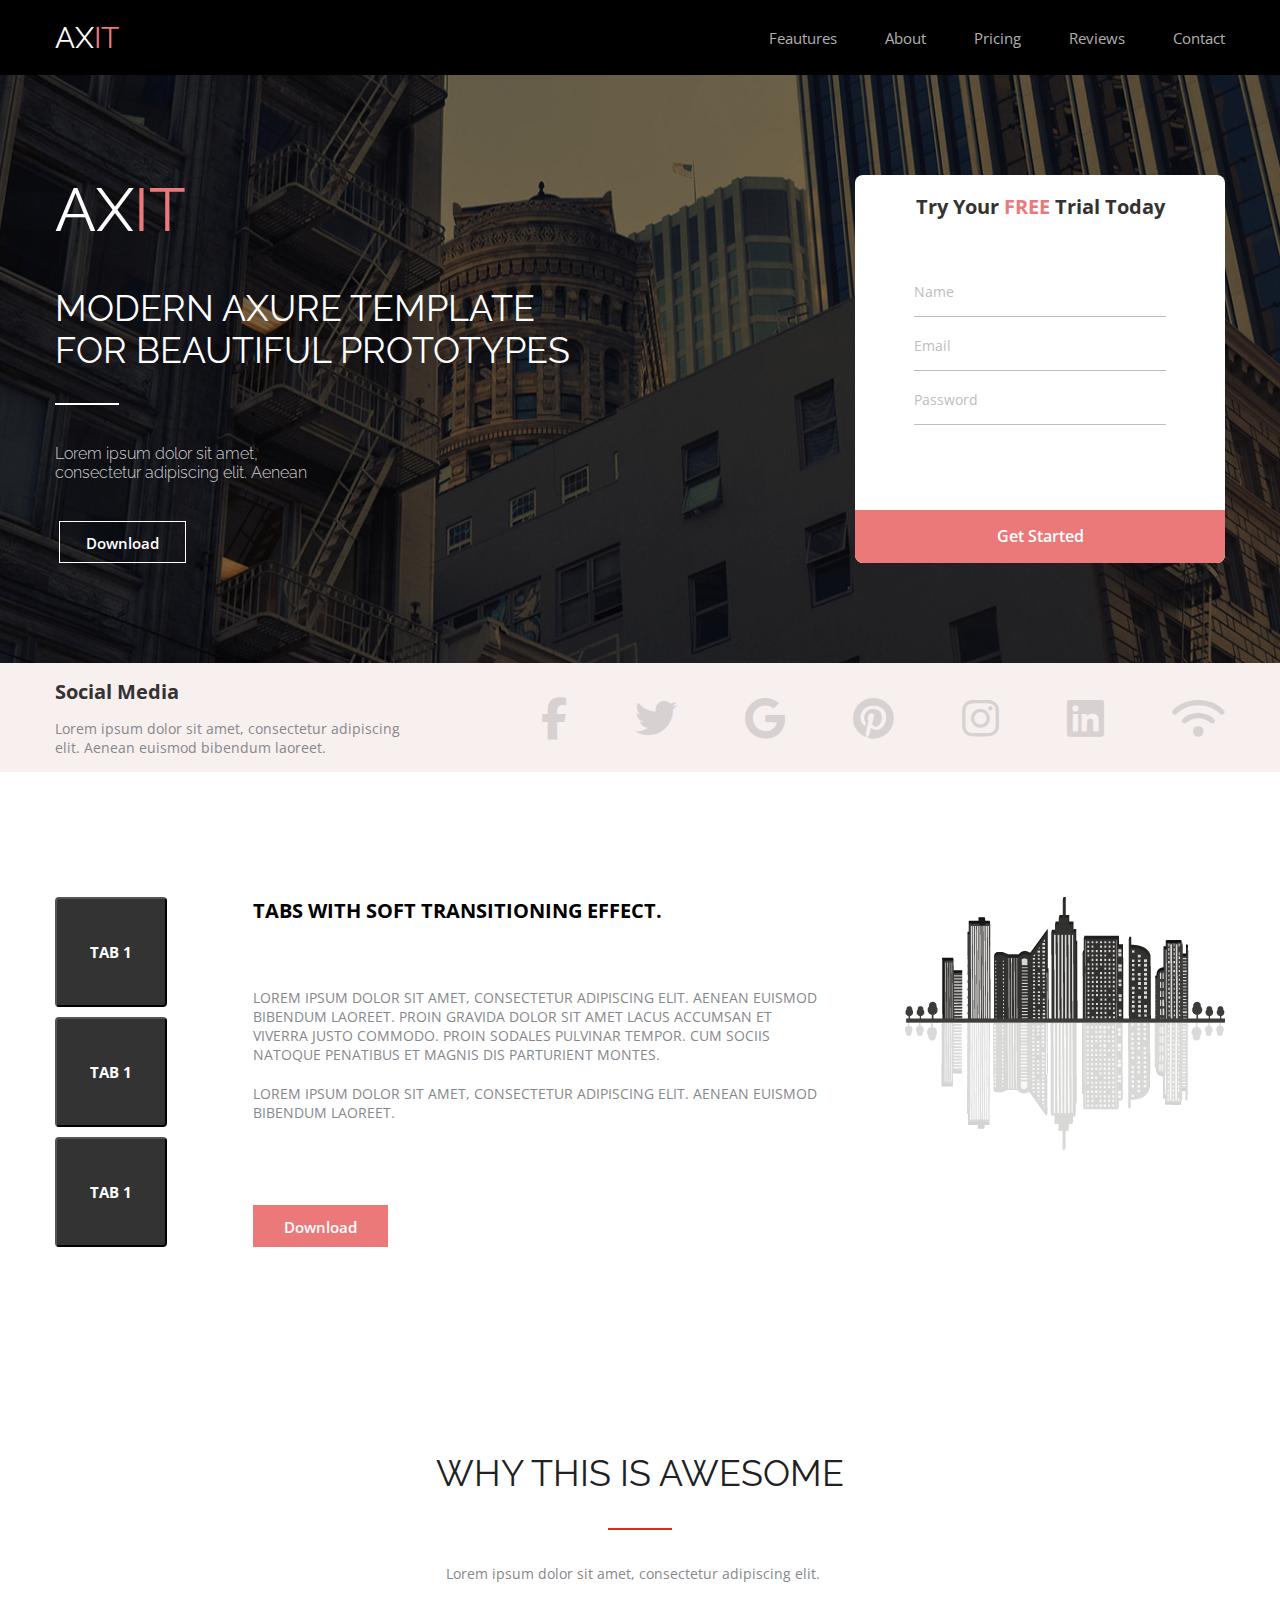
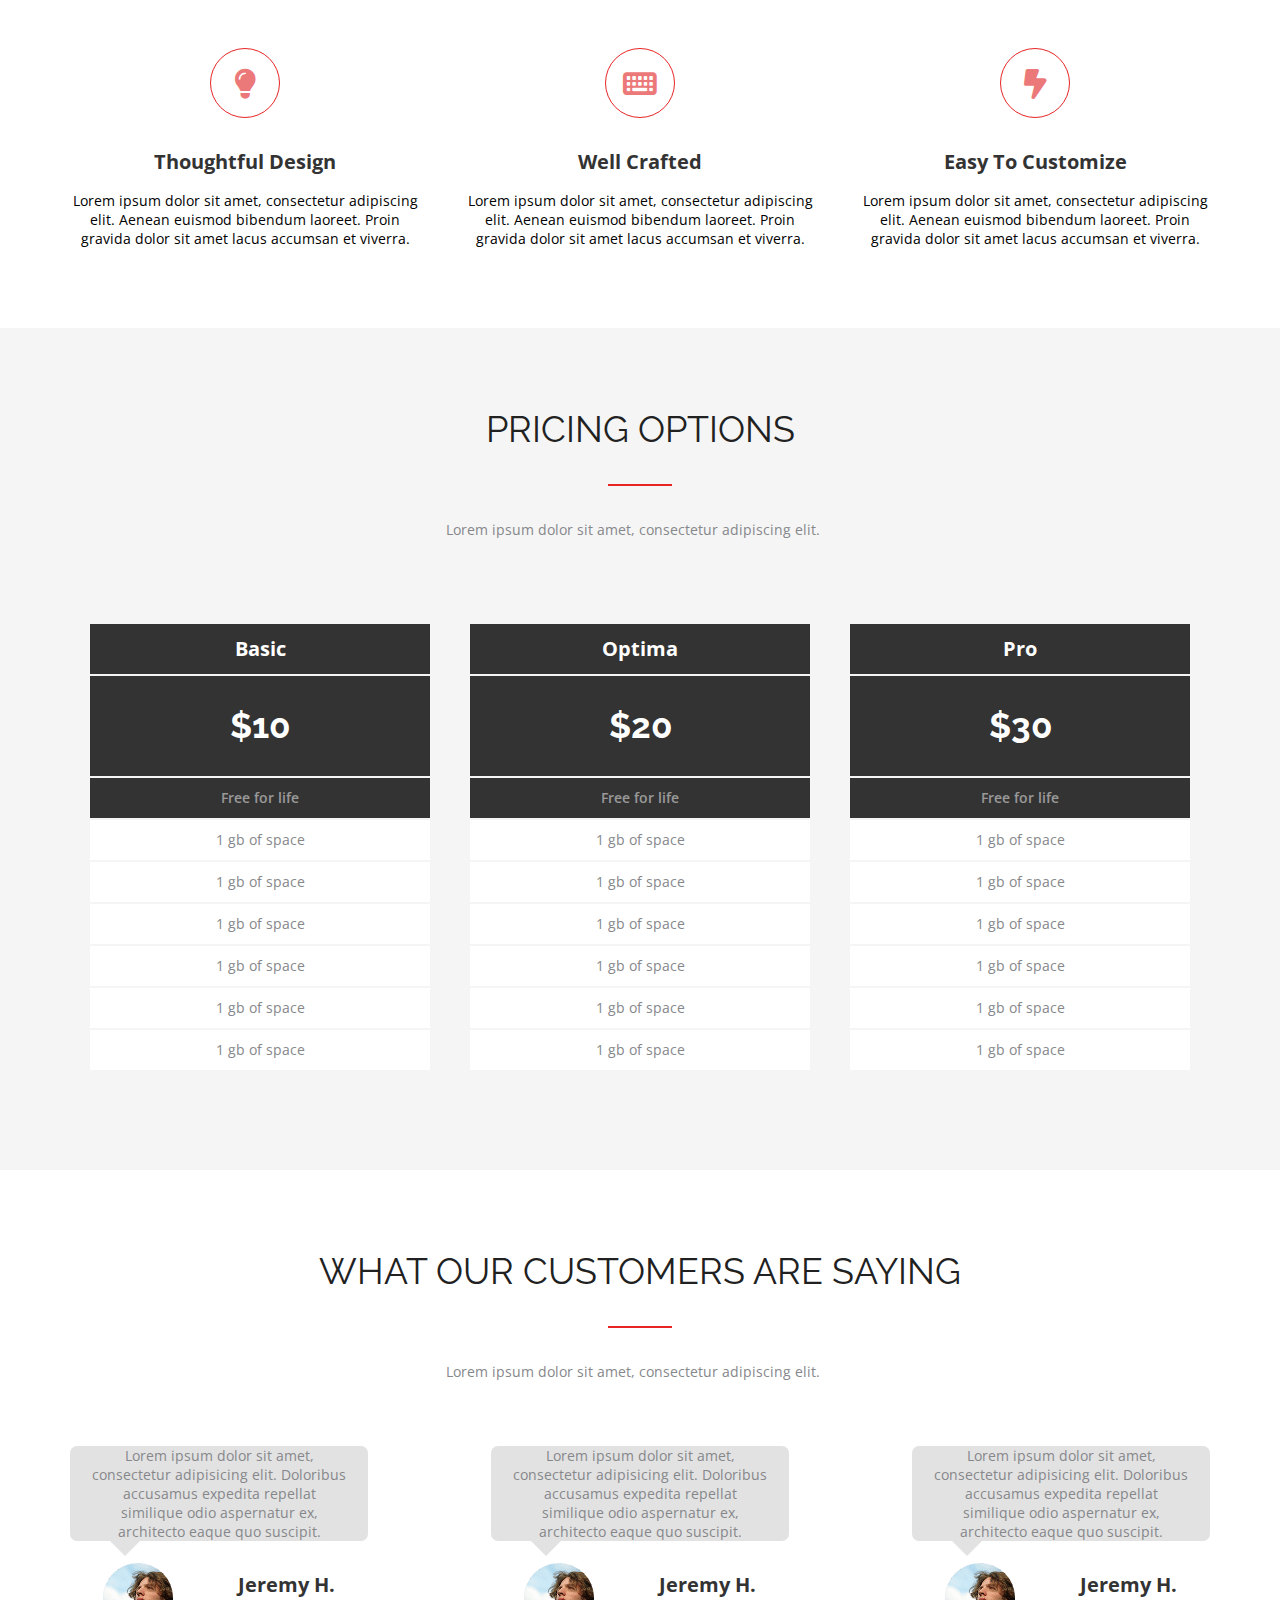
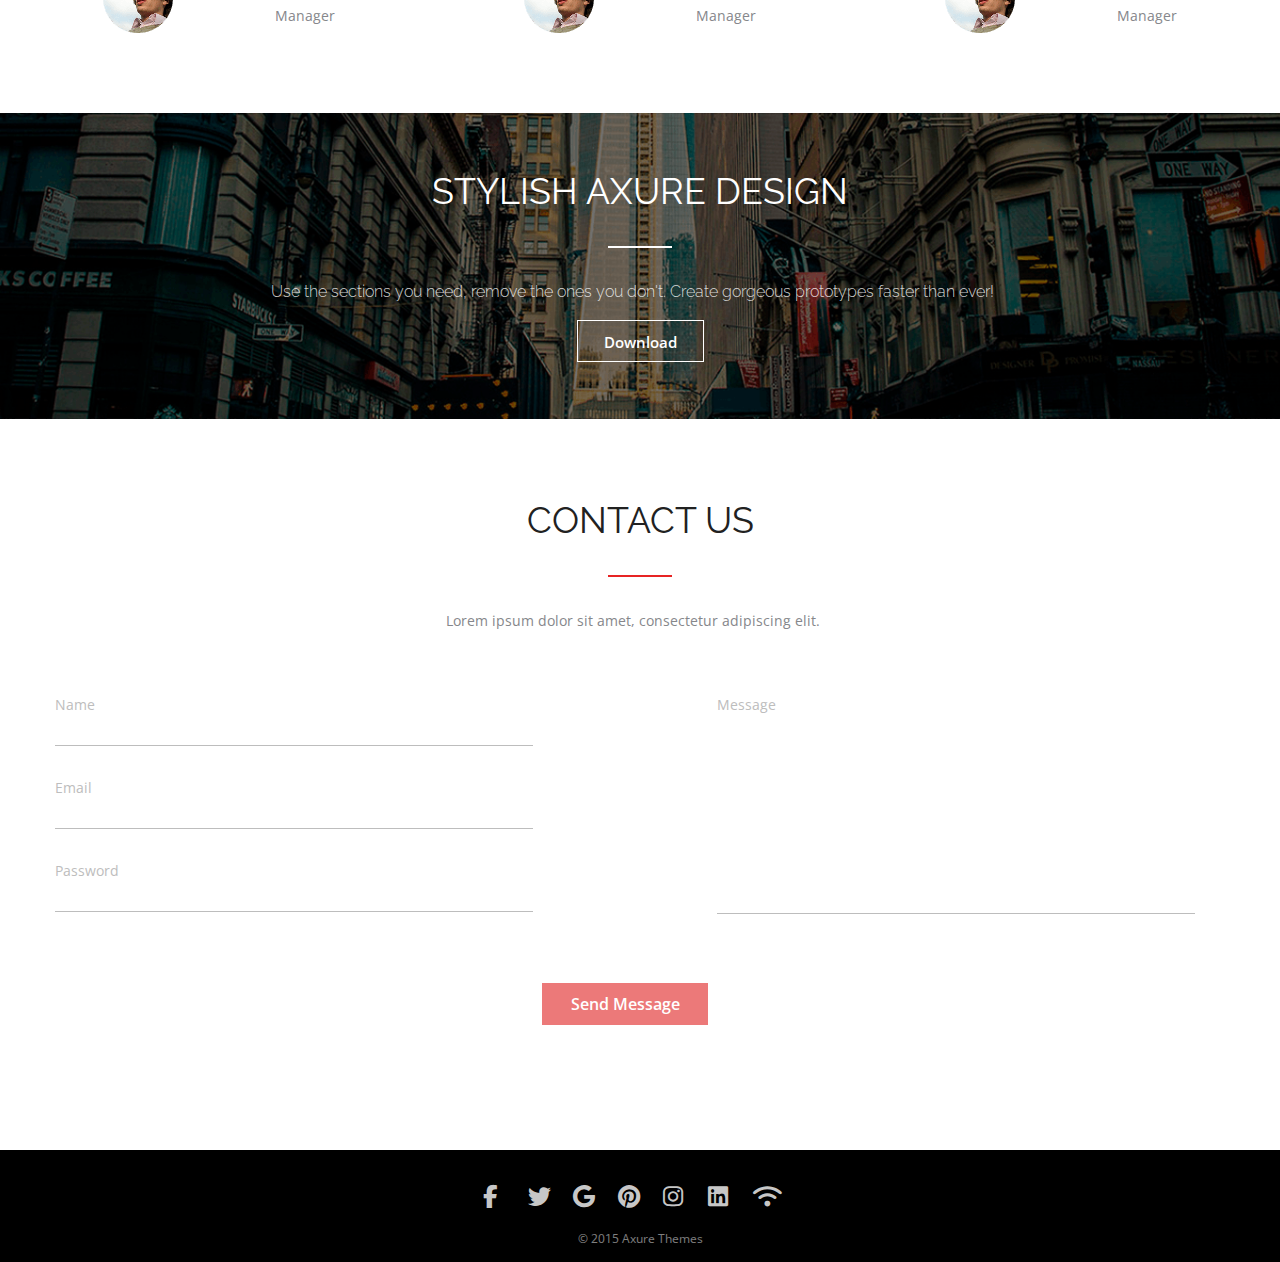
==== commit 8f1abdd2: "added tabs, axit,contact sections" ====
--- a/Homework-3/index.html
+++ b/Homework-3/index.html
@@ -4,7 +4,7 @@
     <meta charset="UTF-8">
     <meta name="viewport" content="width=device-width, initial-scale=1.0">
     <link rel="stylesheet" href="./css/index.css">
-    <title>awesome</title>
+    <title>Axit</title>
 </head>
 <body>
 
@@ -62,7 +62,7 @@
                         </div>
                     </div> 
                 </div>
-                <form action="#" name="card-free_trial" id="card-free_trial">
+                <form action="#" name="card-free_trial" id="card-free_trial" class="card-free_trial">
                     <div class="content">
                             <h3>Try Your <span>FREE</span> Trial Today</h3>
                         <ul class="card-items">
@@ -71,7 +71,7 @@
                                 <input type="text" id="client name" required>
                             </li>
                             <li class="item">
-                                <label for=" client email">Email</label>
+                                <label for="client email">Email</label>
                                 <input type="email" id="client email" required>
                             </li>
                             <li class="item">
@@ -145,6 +145,84 @@
         </div>
     </section>
 
+    <section class="feautures">
+        <div class="conteiner">
+            <div class="tabs">
+                <div class="tabs-header">
+                    <button type="button">tab 1</button>
+                    <button type="button">tab 1</button>
+                    <button type="button">tab 1</button>
+                </div>
+                <div class="tabs-content">
+                <div class="tabs-content-item_1">
+                    <div class="information">
+                        <h2>Tabs with soft transitioning effect.</h2>
+                        <div class="information-text">
+                            <p>Lorem ipsum dolor sit amet, consectetur adipiscing elit. Aenean euismod 
+                                bibendum laoreet. Proin gravida dolor sit amet lacus accumsan et viverra 
+                                justo commodo. Proin sodales pulvinar tempor. Cum sociis natoque 
+                                penatibus et magnis dis parturient montes.</p>
+                            <p>Lorem ipsum dolor sit amet, consectetur adipiscing elit. Aenean euismod 
+                                bibendum laoreet.</p>
+                        </div>
+                        <div class="information-button_wrap">
+                                <a href="#" class="information-button_link">
+                                   Download
+                               </a>
+                        </div> 
+                    </div>
+                    <div class="tabs-content-img">
+                        <img src="./img/image_right_u255@1X 1.png" alt="#">
+                    </div>
+                </div>
+                <div class="tabs-content-item_2">
+                    <div class="information">
+                        <h2>Tabs with soft transitioning effect.</h2>
+                        <div class="information-text">
+                            <p>Lorem ipsum dolor sit amet, consectetur adipiscing elit. Aenean euismod 
+                                bibendum laoreet. Proin gravida dolor sit amet lacus accumsan et viverra 
+                                justo commodo. Proin sodales pulvinar tempor. Cum sociis natoque 
+                                penatibus et magnis dis parturient montes.</p>
+                            <p>Lorem ipsum dolor sit amet, consectetur adipiscing elit. Aenean euismod 
+                                bibendum laoreet.</p>
+                        </div>
+                        <div class="information-button_wrap">
+                                <a href="#" class="information-button_link">
+                                   Download
+                               </a>
+                        </div> 
+                    </div>
+                    <div class="tabs-content-img">
+                        <img src="./img/image_right_u255@1X 1.png" alt="#">
+                    </div>
+                </div>
+                <div class="tabs-content-item_3">
+                    <div class="information">
+                        <h2>Tabs with soft transitioning effect.</h2>
+                        <div class="information-text">
+                            <p>Lorem ipsum dolor sit amet, consectetur adipiscing elit. Aenean euismod 
+                                bibendum laoreet. Proin gravida dolor sit amet lacus accumsan et viverra 
+                                justo commodo. Proin sodales pulvinar tempor. Cum sociis natoque 
+                                penatibus et magnis dis parturient montes.</p>
+                            <p>Lorem ipsum dolor sit amet, consectetur adipiscing elit. Aenean euismod 
+                                bibendum laoreet.</p>
+                        </div>
+                        <div class="information-button_wrap">
+                                <a href="#" class="information-button_link">
+                                   Download
+                               </a>
+                        </div> 
+                    </div>
+                    <div class="tabs-content-img">
+                        <img src="./img/image_right_u255@1X 1.png" alt="#">
+                    </div>
+                </div>
+            </div>
+            </div>
+        </div>
+
+    </section>
+
     <section class="awesome">
         <div class="conteiner">
             <div class="heading">
@@ -410,6 +488,49 @@
             </div> 
         </div>
     </section>
+
+    <section class="contact">
+        <div class="conteiner">
+            <div class="heading">
+                <h2 class="title">
+                    contact us
+                </h2>
+                <div class="description">
+                <p>
+                    Lorem ipsum dolor sit amet, consectetur adipiscing elit.
+                </p>
+                </div>
+            </div>
+            <form action="#" class="form-contact">
+                <div class="contact-content">
+                    <div class="form-left">
+                        <ul class="contact-card-items">
+                            <li class="item-contact_us">
+                                <label for="contact name">Name</label>
+                                <input type="text" id="contact name" required>
+                            </li>
+                            <li class="item-contact_us">
+                                <label for="contact email">Email</label>
+                                <input type="email" id="contact email" required>
+                            </li>
+                            <li class="item-contact_us">
+                                <label for="contact password">Password</label>
+                                <input type="password" id="contact password" required>
+                            </li>
+                        </ul>
+                    </div>
+                    <div class="form-right">
+                        <label for="contact message">Message</label>
+                        <textarea name="message" id="contact message"></textarea>
+                    </div>
+                </div>
+                <div class="contact-button">
+                    <button type="submit">Send Message</button>
+                </div>
+            </form>
+        </div>
+    </section> 
+
     <footer class="footer">
         <div class="conteiner">
             <div class="footer-icons">
--- a/Homework-3/css/index.css
+++ b/Homework-3/css/index.css
@@ -8,6 +8,8 @@
 @import url(./social.css);
 @import url(./footer.css);
 @import url(./axit.css);
+@import url(./contact.css);
+@import url(./tabs.css);
 
 * {
     margin: 0;
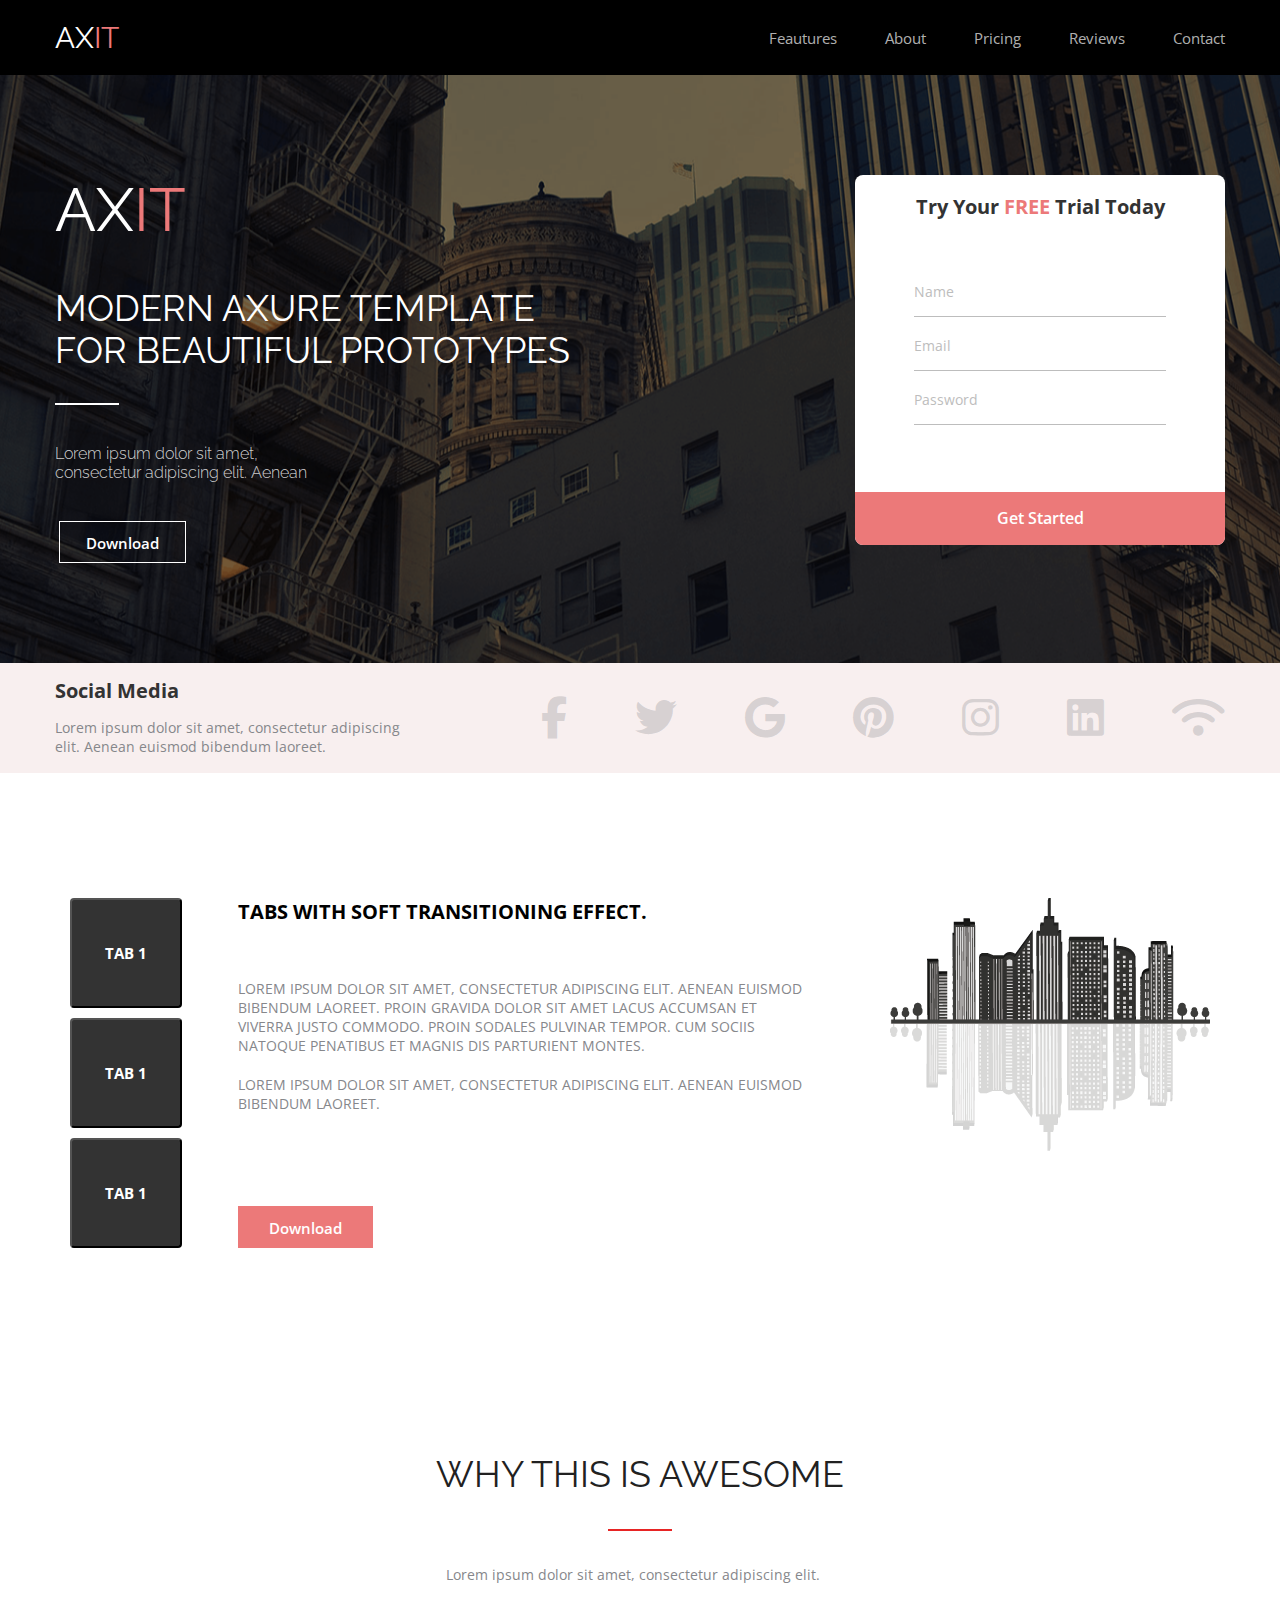
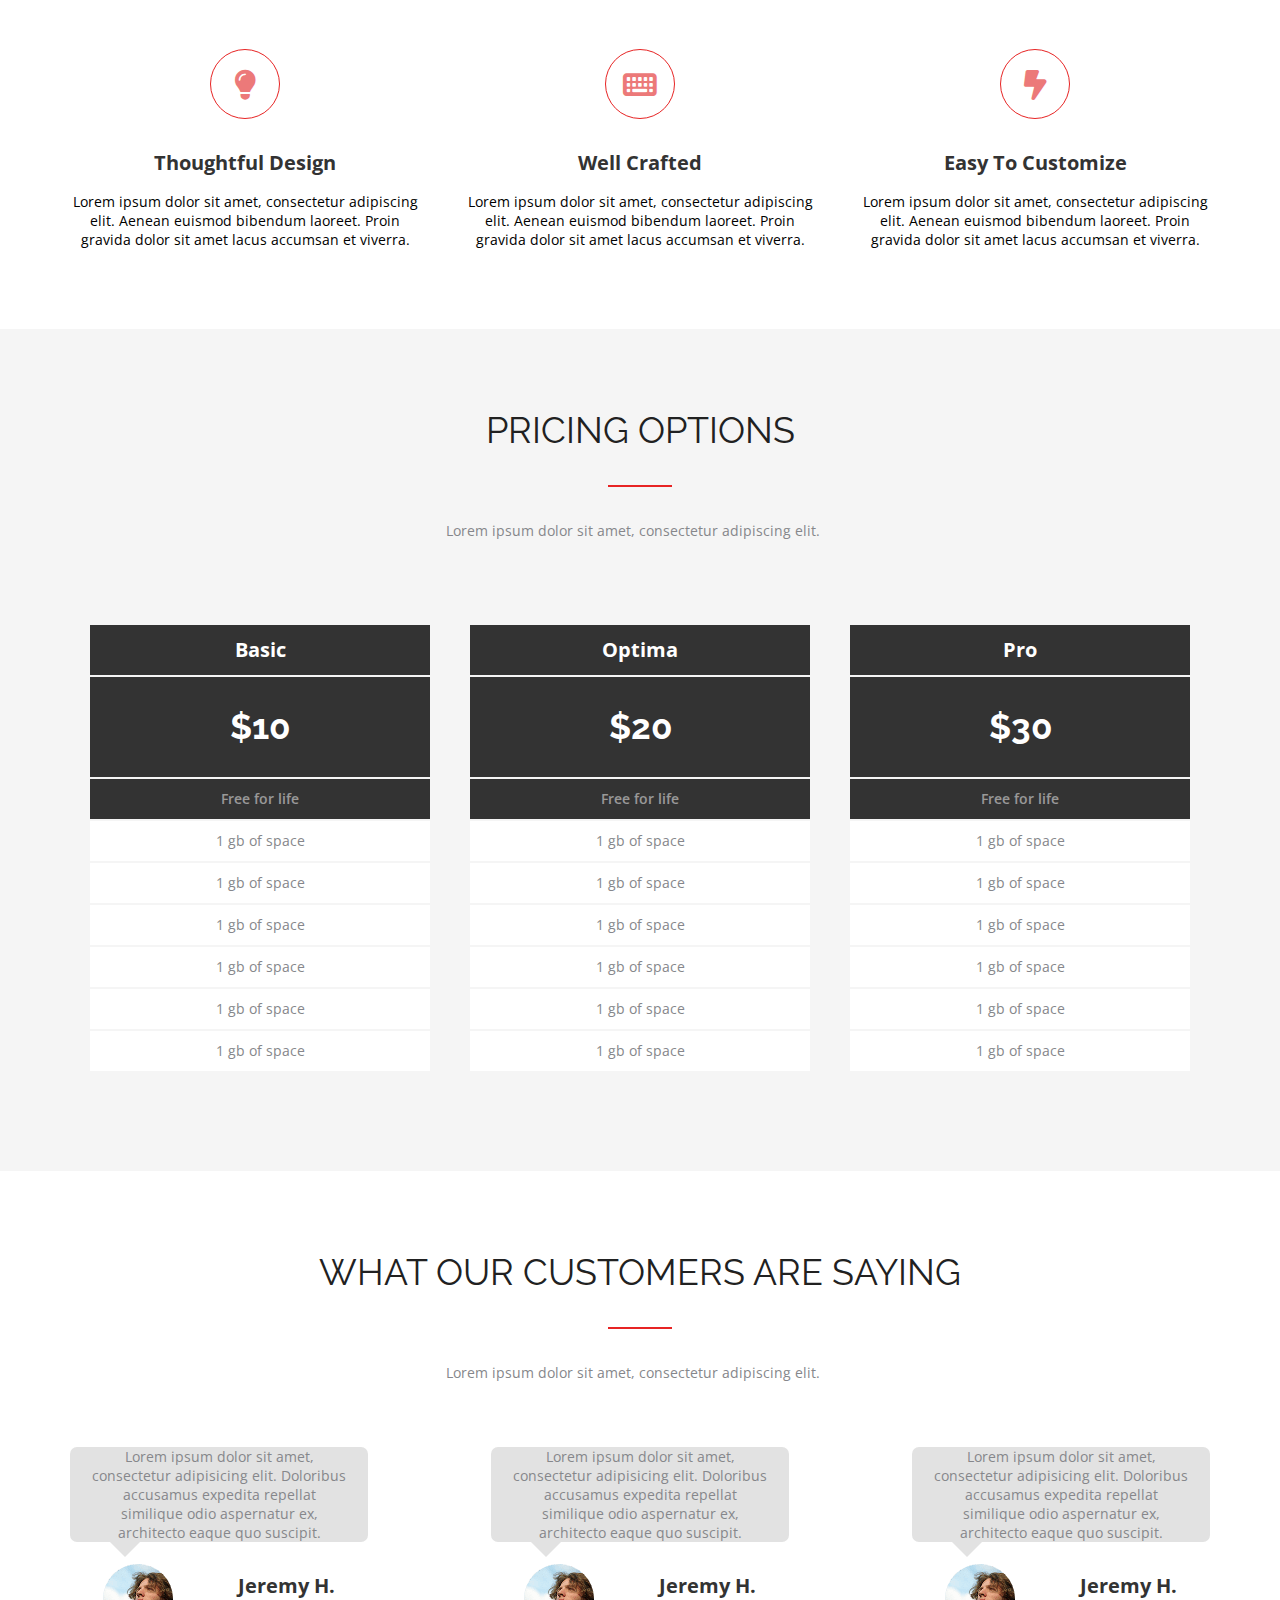
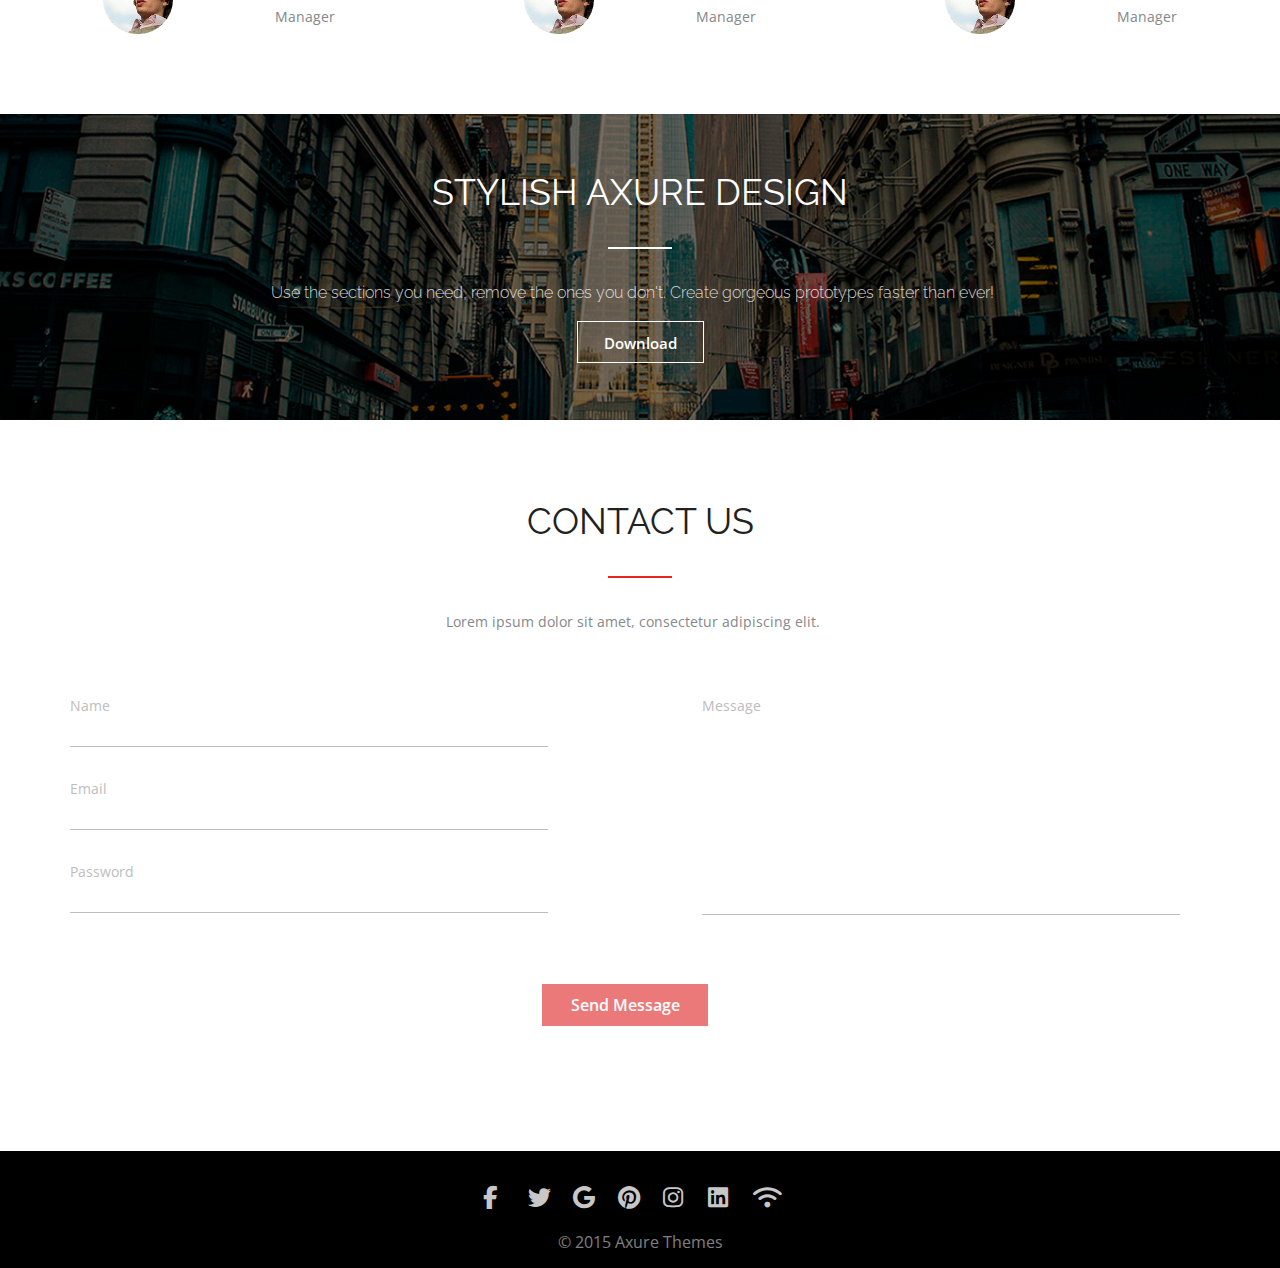
==== commit 86fb4915: "added fixed" ====
--- a/Homework-3/index.html
+++ b/Homework-3/index.html
@@ -64,7 +64,7 @@
                 </div>
                 <form action="#" name="card-free_trial" id="card-free_trial" class="card-free_trial">
                     <div class="content">
-                            <h3>Try Your <span>FREE</span> Trial Today</h3>
+                        <h3 class="form-title"> Try Your <span>FREE</span> Trial Today</h3>  
                         <ul class="card-items">
                             <li class="item">
                                 <label for="client name">Name</label>
@@ -149,14 +149,14 @@
         <div class="conteiner">
             <div class="tabs">
                 <div class="tabs-header">
-                    <button type="button">tab 1</button>
-                    <button type="button">tab 1</button>
-                    <button type="button">tab 1</button>
+                    <button  type="button" class="item-btn">tab 1</button>
+                    <button  type="button" class="item-btn">tab 1</button>
+                    <button  type="button" class="item-btn">tab 1</button>
                 </div>
                 <div class="tabs-content">
                 <div class="tabs-content-item_1">
                     <div class="information">
-                        <h2>Tabs with soft transitioning effect.</h2>
+                        <h2 class="tabs-title">Tabs with soft transitioning effect.</h2>
                         <div class="information-text">
                             <p>Lorem ipsum dolor sit amet, consectetur adipiscing elit. Aenean euismod 
                                 bibendum laoreet. Proin gravida dolor sit amet lacus accumsan et viverra 
--- a/Homework-3/css/index.css
+++ b/Homework-3/css/index.css
@@ -10,7 +10,6 @@
 @import url(./axit.css);
 @import url(./contact.css);
 @import url(./tabs.css);
-
 * {
     margin: 0;
     padding: 0;
@@ -20,6 +19,7 @@
 }
 html {
   font-family: "Open Sans", "Raleway", sans-serif;
+  font-size: 16px;
 }
 .conteiner {
     max-width: 1170px;
@@ -32,7 +32,7 @@
   .title {
     color:#212121;
     text-align: center;
-    font-size: 36px;
+    font-size: 2.25rem;
     font-weight: 400;
     font-family: "Raleway";
     text-transform: uppercase;
@@ -40,7 +40,7 @@
 .description {
     color: #86878B;
     text-align: center;
-    font-size: 14px;
+    font-size: 0.875rem;
     font-weight: 400;
     margin: 0 14px 19px 0;
 }
@@ -52,7 +52,37 @@
   margin: 34px auto 34px;
   display: block;
 }
-
+@media (max-width: 1200px) {
+  html {
+    font-size: 14px;
+  }
+  .container {
+    max-width: 970px;
+  }
+}
+@media (max-width: 992px) {
+  html {
+    font-size: 12px;
+  }
+  .container {
+    max-width: 750px;
+  }
+}
+@media (max-width: 767px) {
+  html {
+    font-size: 10px;
+  }
+  .container {
+    width: 100%;
+  }
+}
+@media (max-width: 566px) {
+  html {
+    font-size: 13px;
+  }
+}
+@media (max-width: 320px) {
+}
 
   
   
